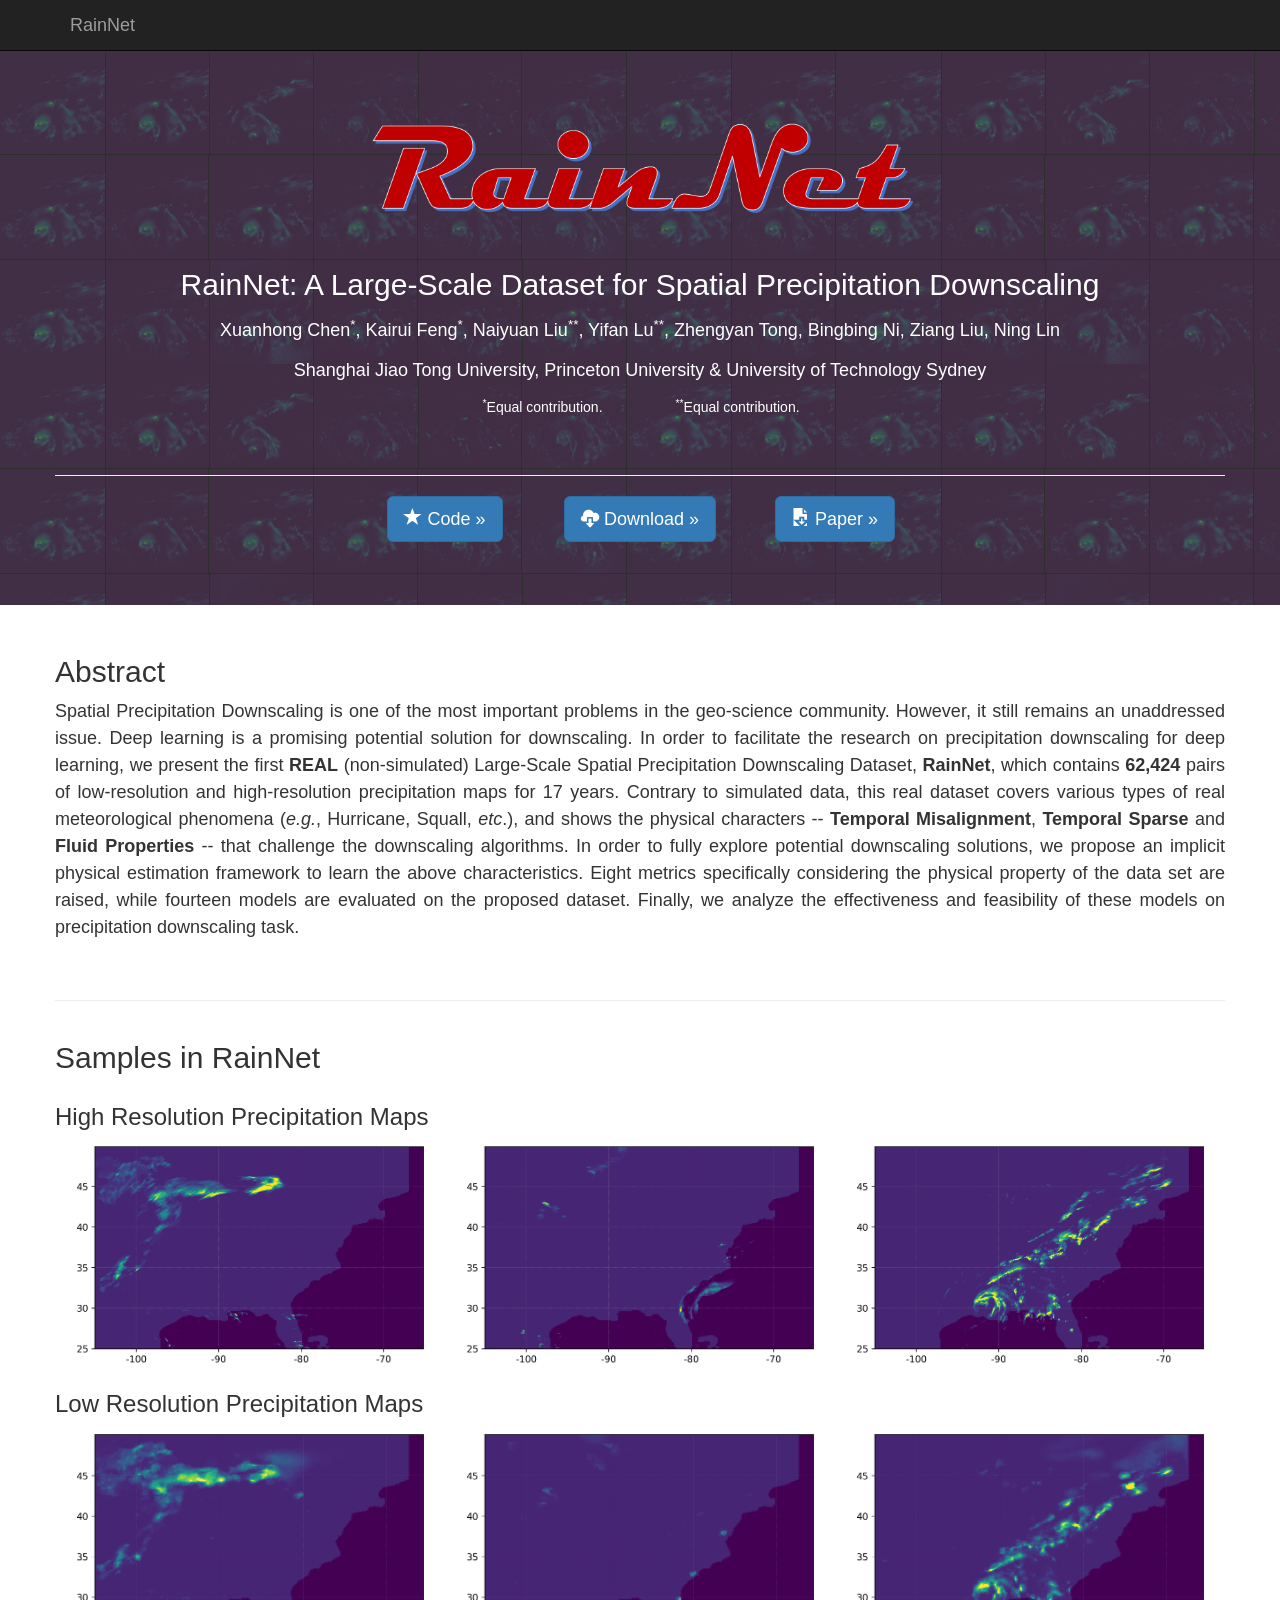
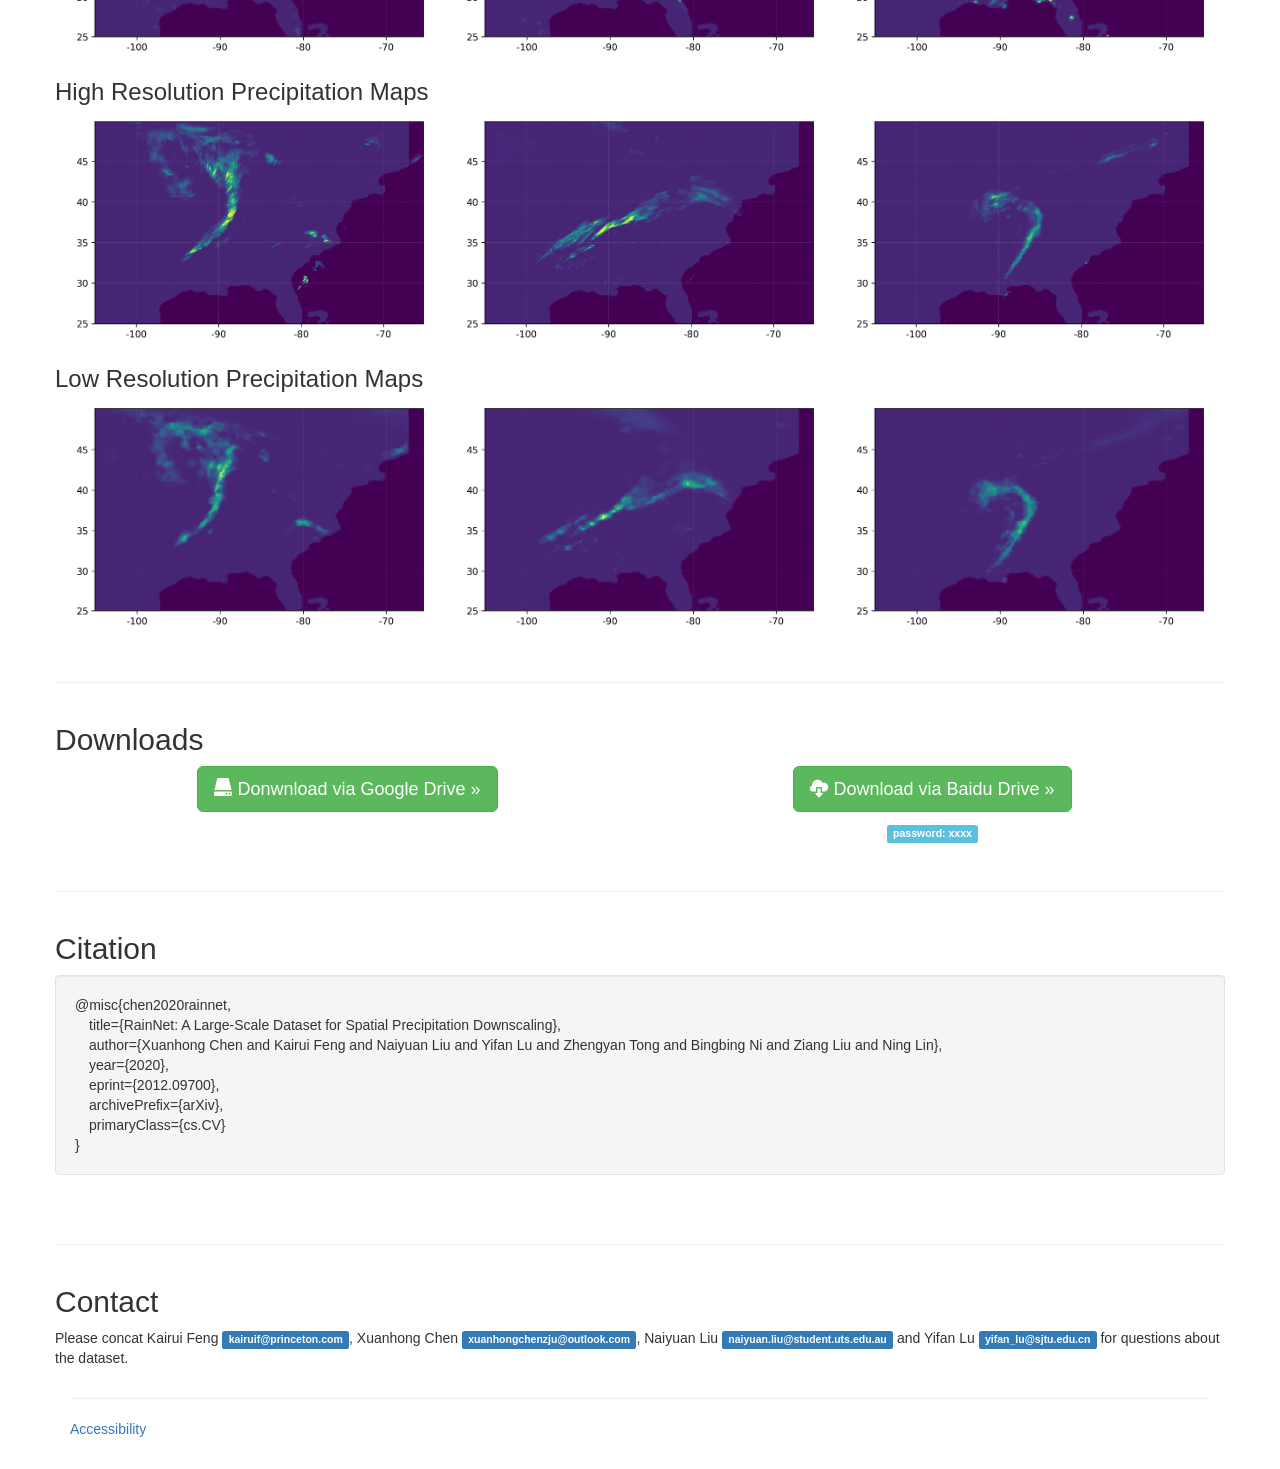
==== docs/index.html @ 3125edc1 "update" ====
<!DOCTYPE html>
<html lang="en">
  <head>
    <meta charset="utf-8">
    <meta http-equiv="X-UA-Compatible" content="IE=edge">
    <meta name="viewport" content="width=device-width, initial-scale=1">
    <!-- The above 3 meta tags *must* come first in the head; any other head content must come *after* these tags -->
    <meta name="description" content="SimSwap">
    <meta name="author" content="">
    <link rel="icon" href="./favicon.ico">

    <title>RainNet</title>

    <!-- Bootstrap core CSS -->
    <link href="./css/bootstrap.min.css" rel="stylesheet">

    <!-- IE10 viewport hack for Surface/desktop Windows 8 bug -->
    <link href="./css/ie10-viewport-bug-workaround.css" rel="stylesheet">

    <!-- Custom styles for this template -->
    <link href="./css/jumbotron.css" rel="stylesheet">

    <!-- Just for debugging purposes. Don't actually copy these 2 lines! -->
    <!--[if lt IE 9]><script src="../../assets/js/ie8-responsive-file-warning.js"></script><![endif]-->
    <script src="./js/ie-emulation-modes-warning.js"></script>

    <!-- HTML5 shim and Respond.js for IE8 support of HTML5 elements and media queries -->
    <!--[if lt IE 9]>
      <script src="https://oss.maxcdn.com/html5shiv/3.7.3/html5shiv.min.js"></script>
      <script src="https://oss.maxcdn.com/respond/1.4.2/respond.min.js"></script>
    <![endif]-->
  </head>

  <body>

    <nav class="navbar navbar-inverse navbar-fixed-top">
      <div class="container">
        <div class="navbar-header">
          <!-- <button type="button" class="navbar-toggle collapsed" data-toggle="collapse" data-target="#navbar" aria-expanded="false" aria-controls="navbar">
            <span class="sr-only">Toggle navigation</span>
            <span class="icon-bar"></span>
            <span class="icon-bar"></span>
            <span class="icon-bar"></span>
          </button> -->
          <a class="navbar-brand" href="#">RainNet</a>
        </div>
        <!-- <div id="navbar" class="navbar-collapse collapse">
          <form class="navbar-form navbar-right">
            <div class="form-group">
              <input type="text" placeholder="Email" class="form-control">
            </div>
            <div class="form-group">
              <input type="password" placeholder="Password" class="form-control">
            </div>
            <button type="submit" class="btn btn-success">Sign in</button>
          </form>
        </div>/.navbar-collapse -->
      </div>
    </nav>

    <!-- Main jumbotron for a primary marketing message or call to action -->
    <div class="jumbotron jumbotron-fluid"  style="background: url('./img/1.png');">
      <div class="container">
        <div class="row">
          <div class="col-md-6 col-md-offset-3 text-center">
            <img src="./img/2.png" alt="RainNet" class="img-rounded" style="width: 100%;">
          </div>
        </div>
        
        <div class="row text-center">
          <div class="col-md-* text-center" style="color:white;">
            <h2>RainNet: A Large-Scale Dataset for Spatial Precipitation Downscaling</h2>
          </div>
        </div>

        <div class="row">
          <div class="col-md-* text-center" style="color:white;">
            <h4>Xuanhong Chen<sup>*</sup>, Kairui Feng<sup>*</sup>, Naiyuan Liu<sup>**</sup>, Yifan Lu<sup>**</sup>, Zhengyan Tong, Bingbing Ni, Ziang Liu, Ning Lin</h4>
          </div>
        </div>
        <div class="row">
          <div class="col-md-* text-center" style="color:white;">
            <h4>Shanghai Jiao Tong University, Princeton University & University of Technology Sydney</h4>
          </div>
        </div>
        <div class="row">
          <div class="col-md-2 col-md-offset-4 text-center" style="color:white;">
            <h5><sup>*</sup>Equal contribution.</h5>
          </div>
          <div class="col-md-2 text-center" style="color:white;">
            <h5><sup>**</sup>Equal contribution.</h5>
          </div>
        </div>
        <div class="row">
          <h5 class="page-header"></h5>
        </div>
        <div class="row">
          <div class="col-md-6 col-md-offset-3 text-center">
            <div class="row">
              <div class="col-md-4 col-sm-4 text-center">
                <p><a class="btn btn-primary btn-lg" href="https://github.com/neuralchen/RainNet" role="button"  target="_blank"> <span class="glyphicon glyphicon-star" aria-hidden="true"></span> Code &raquo;</a></p>
              </div>
              <div class="col-md-4 col-sm-4 text-center">
                <p><a class="btn btn-primary btn-lg" href="#downloads" role="button"><span class="glyphicon glyphicon-cloud-download" aria-hidden="true"></span> Download &raquo;</a></p>
              </div>
              <div class="col-md-4 col-sm-4 text-center">
                <p><a class="btn btn-primary btn-lg" href="https://arxiv.org/abs/2012.09700" role="button"  target="_blank"><span class="glyphicon glyphicon-save-file" aria-hidden="true"></span> Paper &raquo;</a></p>
              </div>
            </div>
          </div>
        </div>

      </div>
    </div>

    <div class="container">
      <!-- Example row of columns -->
      <div class="row">
        <div class="col-md-*">
          <h2>Abstract</h2>
        </div>
      </div>
      <div class="row">
        <div class="col-md-* text-justify" style="line-height:150%; font-size: large;">
          <p>
            Spatial Precipitation Downscaling is one of the most important problems in the geo-science community. However, it still remains an unaddressed issue.
            Deep learning is a promising potential solution for downscaling.
            In order to facilitate the research on precipitation downscaling for deep learning,
            we present the first <strong>REAL</strong> (non-simulated) Large-Scale Spatial Precipitation Downscaling Dataset,
            <strong>RainNet</strong>, which contains <strong>62,424</strong> pairs of low-resolution and high-resolution precipitation maps for 17 years.
            Contrary to simulated data, this real dataset covers various types of real meteorological phenomena (<i>e.g.</i>, Hurricane, Squall, <i>etc</i>.),
            and shows the physical characters -- <strong>Temporal Misalignment</strong>, <strong>Temporal Sparse</strong> and <strong>Fluid Properties</strong> -- that challenge the downscaling algorithms.
            In order to fully explore potential downscaling solutions, we propose an implicit physical estimation framework to learn the above characteristics.
            Eight metrics specifically considering the physical property of the data set are raised, while fourteen models are evaluated on the proposed dataset.
            Finally, we analyze the effectiveness and feasibility of these models on precipitation downscaling task.
          </p>
        </div>
      </div>
      <div class="row">
        <h5 class="page-header"></h5>
      </div>
      
      <div class="row">
        <div class="col-md-*">
          <h2>Samples in RainNet</h2>
        </div>
      </div>
      <div class="row">
        <div class="col-md-*">
          <h3>High Resolution Precipitation Maps</h2>
        </div>
      </div>
      <div class="row">
        <div class="col-md-4 col-sm-4">
          <img src="./img/HRGT_201009539_201009571.webp" style="width: 100%;"/>
        </div>
        <div class="col-md-4 col-sm-4">
          <img src="./img/HRGT_201108607_201108655.webp" style="width: 100%;"/>
        </div>
        <div class="col-md-4 col-sm-4">
          <img src="./img/HRGT_201109091_201109123.webp" style="width: 100%;"/>
        </div>
      </div>
      <div class="row">
        <div class="col-md-*">
          <h3>Low Resolution Precipitation Maps</h2>
        </div>
      </div>
      <div class="row">
        <div class="col-md-4 col-sm-4">
          <img src="./img/LRGT_201009539_201009571.webp" style="width: 100%;"/>
        </div>
        <div class="col-md-4 col-sm-4">
          <img src="./img/LRGT_201108607_201108655.webp" style="width: 100%;"/>
        </div>
        <div class="col-md-4 col-sm-4">
          <img src="./img/LRGT_201109091_201109123.webp" style="width: 100%;"/>
        </div>
      </div>

      <div class="row">
        <div class="col-md-*">
          <h3>High Resolution Precipitation Maps</h2>
        </div>
      </div>
      <div class="row">
        <div class="col-md-4 col-sm-4">
          <img src="./img/HRGT_201010607_201010639.webp" style="width: 100%;"/>
        </div>
        <div class="col-md-4 col-sm-4">
          <img src="./img/HRGT_201011587_201011619.webp" style="width: 100%;"/>
        </div>
        <div class="col-md-4 col-sm-4">
          <img src="./img/HRGT_201110059_201110091.webp" style="width: 100%;"/>
        </div>
      </div>
      <div class="row">
        <div class="col-md-*">
          <h3>Low Resolution Precipitation Maps</h2>
        </div>
      </div>
      <div class="row">
        <div class="col-md-4 col-sm-4">
          <img src="./img/LRGT_201010607_201010639.webp" style="width: 100%;"/>
        </div>
        <div class="col-md-4 col-sm-4">
          <img src="./img/LRGT_201011587_201011619.webp" style="width: 100%;"/>
        </div>
        <div class="col-md-4 col-sm-4">
          <img src="./img/LRGT_201110059_201110091.webp" style="width: 100%;"/>
        </div>
      </div>

      <div class="row">
        <h5 class="page-header"></h5>
      </div>
      <div class="row">
        <div class="col-md-*">
          <h2>Downloads</h2>
        </div>
      </div>
      <div id="downloads" class="row">
        <div class="col-md-6 col-sm-6 text-center">
          <p><a class="btn btn-success btn-lg" href="https://github.com/neuralchen/RainNet" role="button"  target="_blank"> <span class="glyphicon glyphicon-hdd" aria-hidden="true"></span> Donwnload via Google Drive &raquo;</a></p>
        </div>
        <div class="col-md-6 col-sm-6 text-center">
          <p><a class="btn btn-success btn-lg" href="#downloads" role="button"  target="_blank"><span class="glyphicon glyphicon-cloud-download" aria-hidden="true"></span> Download via Baidu Drive &raquo;</a></p>
          <span class="label label-info">password: xxxx</span>
        </div>
      </div>

      <div class="row">
        <h5 class="page-header"></h5>
      </div>
      <div class="row">
        <div class="col-md-*">
          <h2>Citation</h2>
        </div>
      </div>
      <div class="row">
        <div class="col-md-*">
          <div class="well">
            @misc{chen2020rainnet,<br/>
            &ensp;&ensp;title={RainNet: A Large-Scale Dataset for Spatial Precipitation Downscaling},<br/>
            &ensp;&ensp;author={Xuanhong Chen and Kairui Feng and Naiyuan Liu and Yifan Lu and Zhengyan Tong and Bingbing Ni and Ziang Liu and Ning Lin},<br/>
            &ensp;&ensp;year={2020},<br/>
            &ensp;&ensp;eprint={2012.09700},<br/>
            &ensp;&ensp;archivePrefix={arXiv},<br/>
            &ensp;&ensp;primaryClass={cs.CV}<br/>
          }
          </div>
        </div>
      </div>

      <div class="row">
        <h5 class="page-header"></h5>
      </div>
      <div class="row">
        <div class="col-md-*">
          <h2>Contact</h2>
        </div>
      </div>
      <div class="row">
        <div class="col-md-*">
          <p>Please concat Kairui Feng <span class="label label-primary">kairuif@princeton.com</span>, 
            Xuanhong Chen <span class="label label-primary">xuanhongchenzju@outlook.com</span>, 
            Naiyuan Liu <span class="label label-primary">naiyuan.liu@student.uts.edu.au</span> and
            Yifan Lu <span class="label label-primary">yifan_lu@sjtu.edu.cn</span>
            for questions about the dataset. </p>
        </div>
      </div>
      <!-- <div class="row">
        <h5 class="page-header"></h5>
      </div>
      <div class="row">
        <div class="col-md-*">
          <h3>High Resolution Precipitation Maps</h2>
        </div>
      </div>
      <div class="row">
        <div class="col-md-6 col-sm-6">
          <img src="./img/HRGT_201109091_201109123.gif" style="width: 100%;"/>
        </div>
        <div class="col-md-6 col-sm-6">
          <img src="./img/HRGT_201108607_201108655.gif" style="width: 100%;"/>
        </div>
      </div>

      <div class="row">
        <div class="col-md-*">
          <h3>Low Resolution Precipitation Maps</h2>
        </div>
      </div>
      <div class="row">
        <div class="col-md-6 col-sm-6">
          <img src="./img/LRGT_201109091_201109123.gif" style="width: 100%;"/>
        </div>
        <div class="col-md-6 col-sm-6">
          <img src="./img/LRGT_201108607_201108655.gif" style="width: 100%;"/>
        </div>
      </div> -->

      <hr>

      <footer>
        <p><a>Accessibility</a></p>
      </footer>
    </div> <!-- /container -->


    <!-- Bootstrap core JavaScript
    ================================================== -->
    <!-- Placed at the end of the document so the pages load faster -->
    <script src="https://ajax.googleapis.com/ajax/libs/jquery/1.12.4/jquery.min.js"></script>
    <script>window.jQuery || document.write('<script src="./js/vendor/jquery.min.js"><\/script>')</script>
    <script src="./js/bootstrap.min.js"></script>
    <!-- IE10 viewport hack for Surface/desktop Windows 8 bug -->
    <script src="./js/ie10-viewport-bug-workaround.js"></script>
  </body>
</html>
---- docs/css/ie10-viewport-bug-workaround.css ----
/*!
 * IE10 viewport hack for Surface/desktop Windows 8 bug
 * Copyright 2014-2015 Twitter, Inc.
 * Licensed under MIT (https://github.com/twbs/bootstrap/blob/master/LICENSE)
 */

/*
 * See the Getting Started docs for more information:
 * http://getbootstrap.com/getting-started/#support-ie10-width
 */
@-ms-viewport     { width: device-width; }
@-o-viewport      { width: device-width; }
@viewport         { width: device-width; }
---- docs/css/jumbotron.css ----
/* Move down content because we have a fixed navbar that is 50px tall */
body {
  padding-top: 50px;
  padding-bottom: 20px;
}
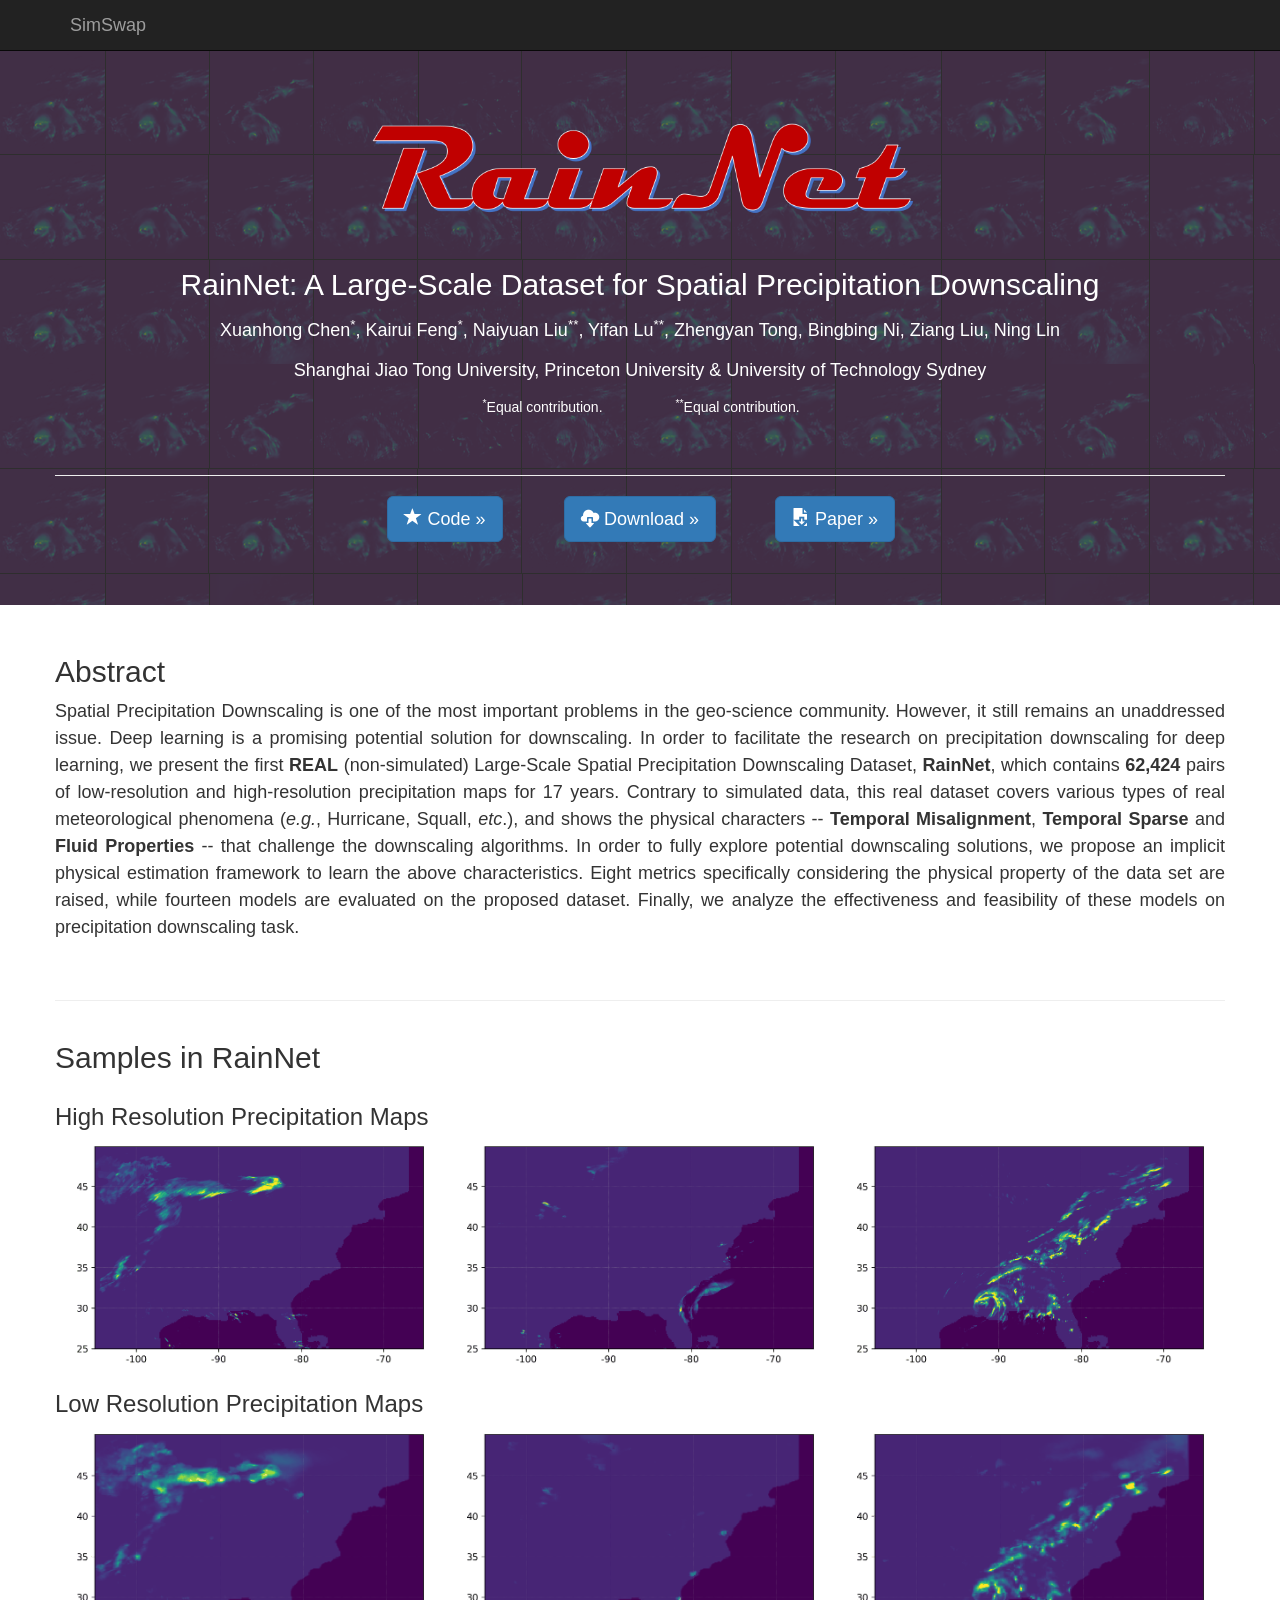
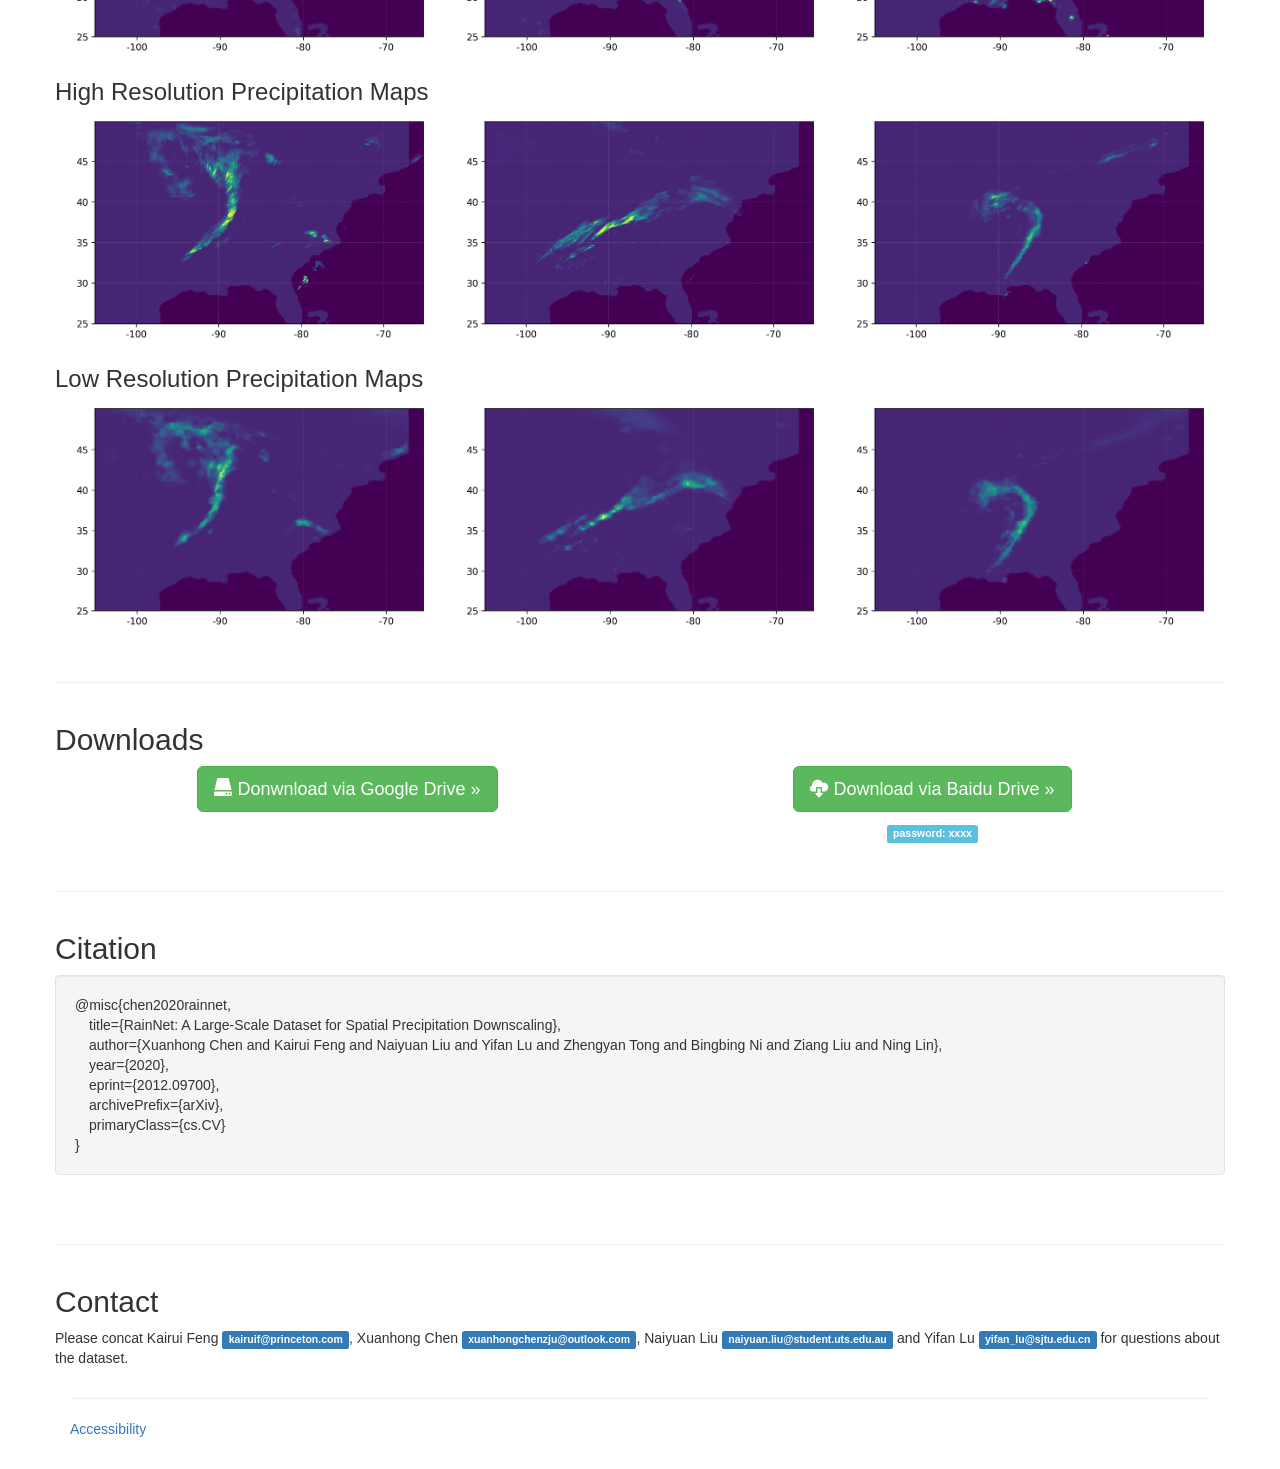
==== commit be024103: "Update index.html" ====
--- a/docs/index.html
+++ b/docs/index.html
@@ -42,7 +42,7 @@
             <span class="icon-bar"></span>
             <span class="icon-bar"></span>
           </button> -->
-          <a class="navbar-brand" href="#">RainNet</a>
+          <a class="navbar-brand" href="#">SimSwap</a>
         </div>
         <!-- <div id="navbar" class="navbar-collapse collapse">
           <form class="navbar-form navbar-right">
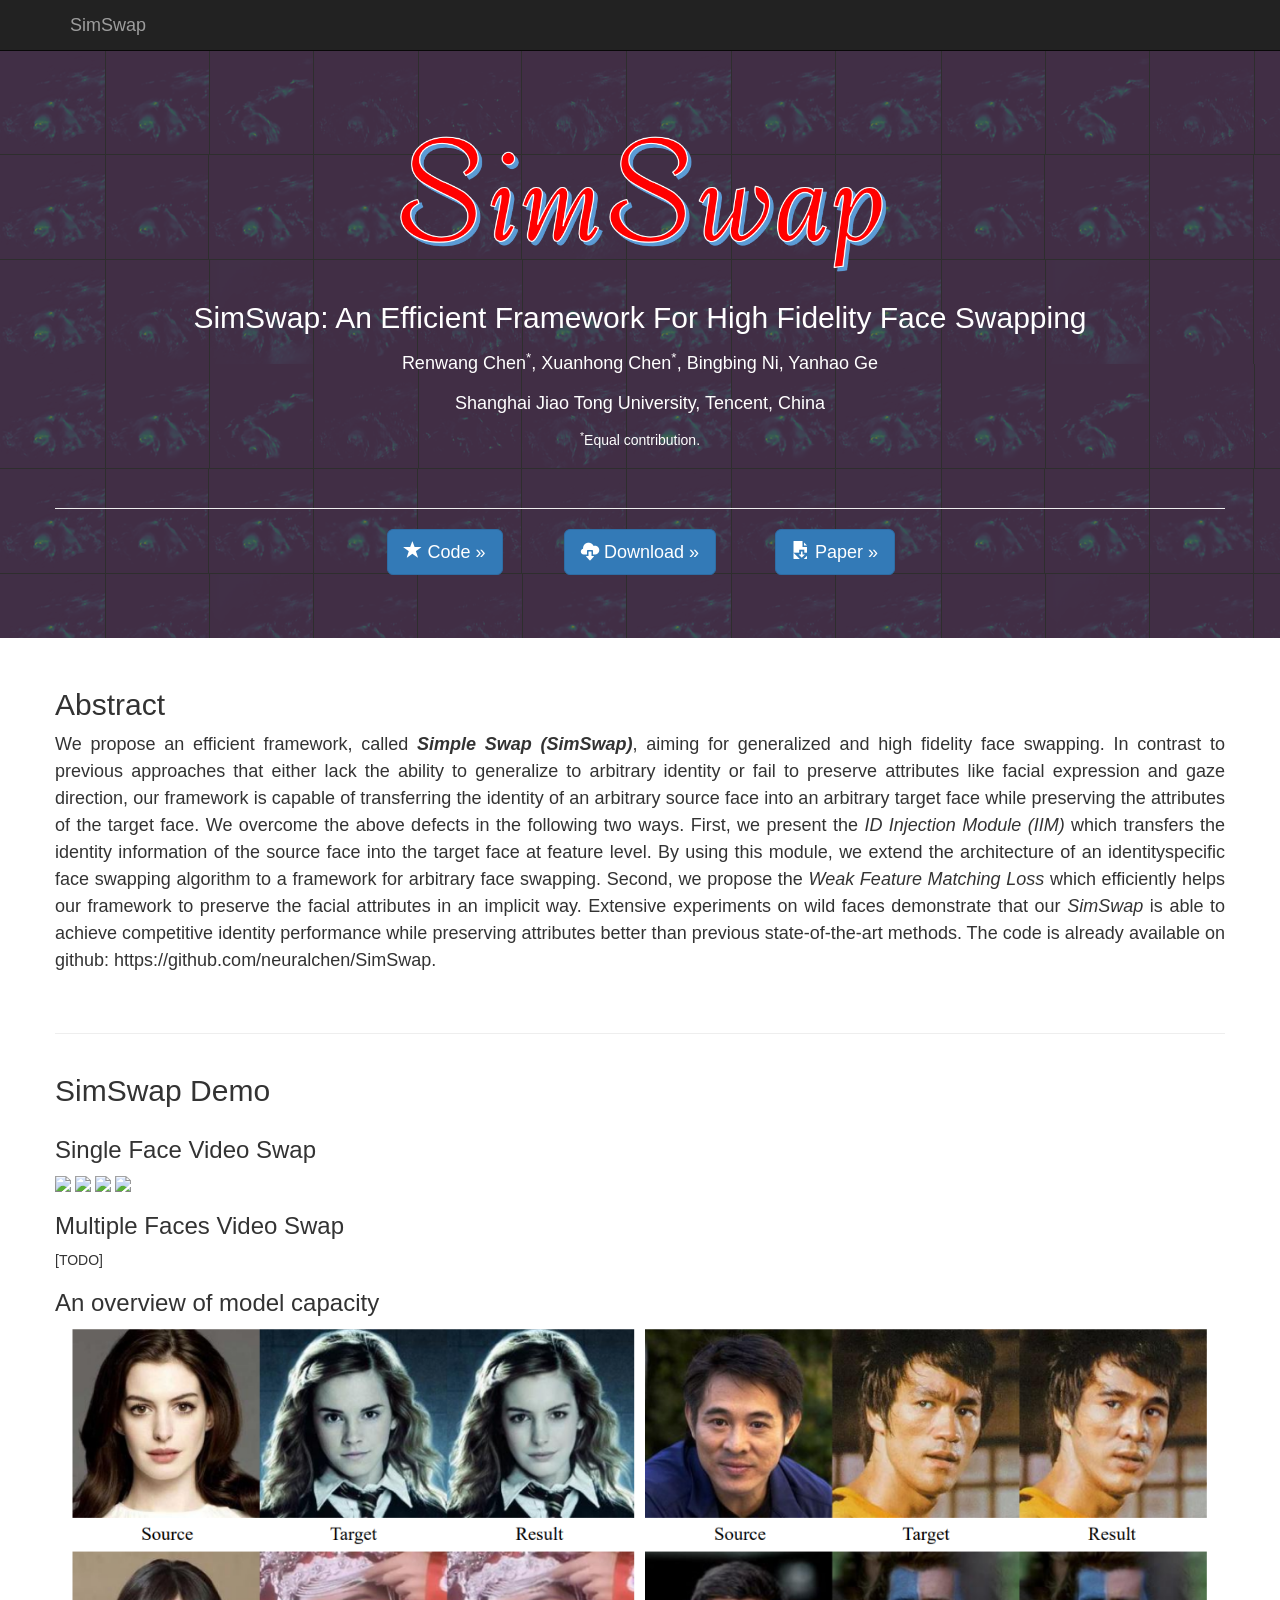
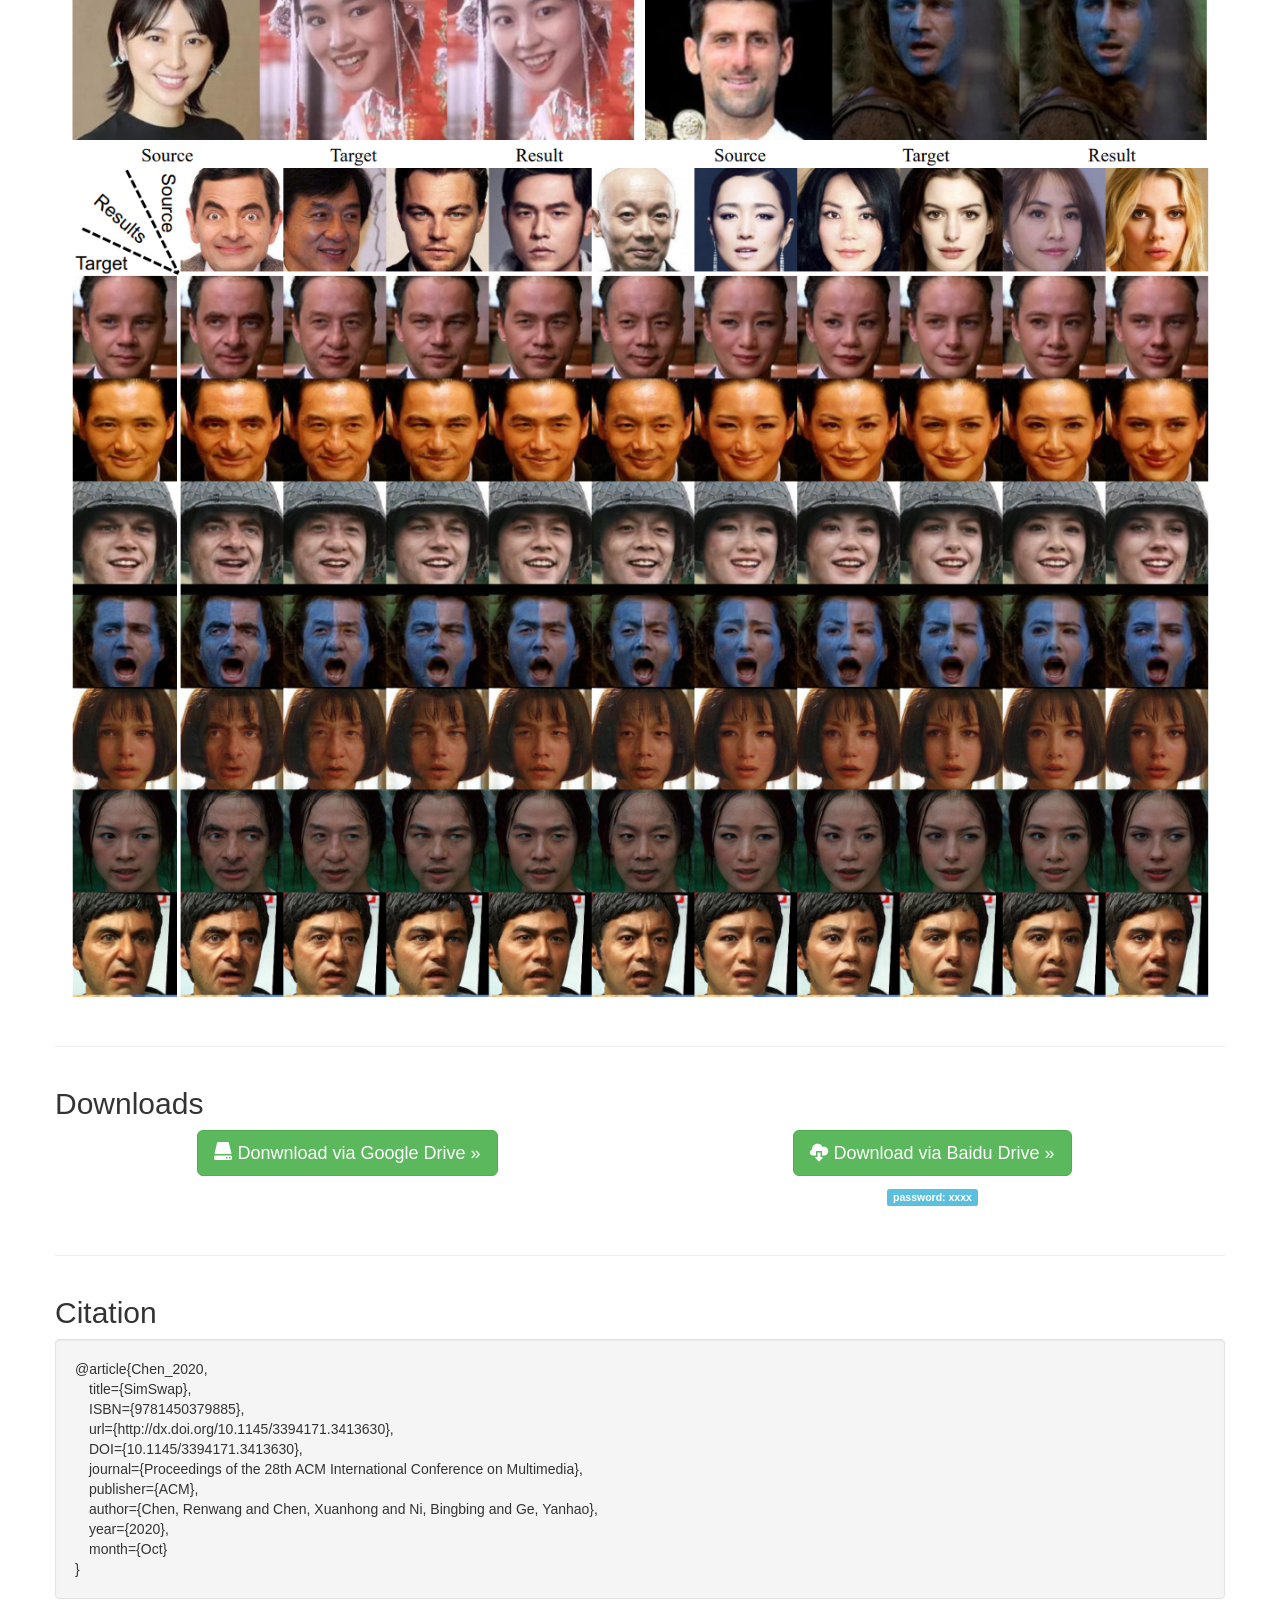
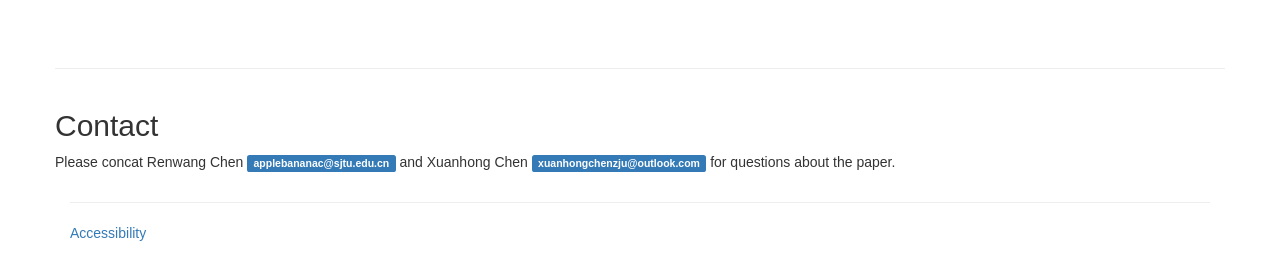
==== commit fa461b1b: "Simple Webpage" ====
--- a/docs/index.html
+++ b/docs/index.html
@@ -1,6 +1,7 @@
 <!DOCTYPE html>
 <html lang="en">
-  <head>
+
+<head>
     <meta charset="utf-8">
     <meta http-equiv="X-UA-Compatible" content="IE=edge">
     <meta name="viewport" content="width=device-width, initial-scale=1">
@@ -9,7 +10,7 @@
     <meta name="author" content="">
     <link rel="icon" href="./favicon.ico">
 
-    <title>RainNet</title>
+    <title>SimSwap</title>
 
     <!-- Bootstrap core CSS -->
     <link href="./css/bootstrap.min.css" rel="stylesheet">
@@ -29,22 +30,22 @@
       <script src="https://oss.maxcdn.com/html5shiv/3.7.3/html5shiv.min.js"></script>
       <script src="https://oss.maxcdn.com/respond/1.4.2/respond.min.js"></script>
     <![endif]-->
-  </head>
-
-  <body>
+</head>
+
+<body>
 
     <nav class="navbar navbar-inverse navbar-fixed-top">
-      <div class="container">
-        <div class="navbar-header">
-          <!-- <button type="button" class="navbar-toggle collapsed" data-toggle="collapse" data-target="#navbar" aria-expanded="false" aria-controls="navbar">
+        <div class="container">
+            <div class="navbar-header">
+                <!-- <button type="button" class="navbar-toggle collapsed" data-toggle="collapse" data-target="#navbar" aria-expanded="false" aria-controls="navbar">
             <span class="sr-only">Toggle navigation</span>
             <span class="icon-bar"></span>
             <span class="icon-bar"></span>
             <span class="icon-bar"></span>
           </button> -->
-          <a class="navbar-brand" href="#">SimSwap</a>
-        </div>
-        <!-- <div id="navbar" class="navbar-collapse collapse">
+                <a class="navbar-brand" href="#">SimSwap</a>
+            </div>
+            <!-- <div id="navbar" class="navbar-collapse collapse">
           <form class="navbar-form navbar-right">
             <div class="form-group">
               <input type="text" placeholder="Email" class="form-control">
@@ -55,95 +56,195 @@
             <button type="submit" class="btn btn-success">Sign in</button>
           </form>
         </div>/.navbar-collapse -->
-      </div>
+        </div>
     </nav>
 
     <!-- Main jumbotron for a primary marketing message or call to action -->
-    <div class="jumbotron jumbotron-fluid"  style="background: url('./img/1.png');">
-      <div class="container">
-        <div class="row">
-          <div class="col-md-6 col-md-offset-3 text-center">
-            <img src="./img/2.png" alt="RainNet" class="img-rounded" style="width: 100%;">
-          </div>
-        </div>
-        
-        <div class="row text-center">
-          <div class="col-md-* text-center" style="color:white;">
-            <h2>RainNet: A Large-Scale Dataset for Spatial Precipitation Downscaling</h2>
-          </div>
-        </div>
-
-        <div class="row">
-          <div class="col-md-* text-center" style="color:white;">
-            <h4>Xuanhong Chen<sup>*</sup>, Kairui Feng<sup>*</sup>, Naiyuan Liu<sup>**</sup>, Yifan Lu<sup>**</sup>, Zhengyan Tong, Bingbing Ni, Ziang Liu, Ning Lin</h4>
-          </div>
-        </div>
-        <div class="row">
-          <div class="col-md-* text-center" style="color:white;">
-            <h4>Shanghai Jiao Tong University, Princeton University & University of Technology Sydney</h4>
-          </div>
-        </div>
-        <div class="row">
-          <div class="col-md-2 col-md-offset-4 text-center" style="color:white;">
-            <h5><sup>*</sup>Equal contribution.</h5>
-          </div>
-          <div class="col-md-2 text-center" style="color:white;">
-            <h5><sup>**</sup>Equal contribution.</h5>
-          </div>
-        </div>
-        <div class="row">
-          <h5 class="page-header"></h5>
-        </div>
-        <div class="row">
-          <div class="col-md-6 col-md-offset-3 text-center">
-            <div class="row">
-              <div class="col-md-4 col-sm-4 text-center">
-                <p><a class="btn btn-primary btn-lg" href="https://github.com/neuralchen/RainNet" role="button"  target="_blank"> <span class="glyphicon glyphicon-star" aria-hidden="true"></span> Code &raquo;</a></p>
-              </div>
-              <div class="col-md-4 col-sm-4 text-center">
-                <p><a class="btn btn-primary btn-lg" href="#downloads" role="button"><span class="glyphicon glyphicon-cloud-download" aria-hidden="true"></span> Download &raquo;</a></p>
-              </div>
-              <div class="col-md-4 col-sm-4 text-center">
-                <p><a class="btn btn-primary btn-lg" href="https://arxiv.org/abs/2012.09700" role="button"  target="_blank"><span class="glyphicon glyphicon-save-file" aria-hidden="true"></span> Paper &raquo;</a></p>
-              </div>
-            </div>
-          </div>
-        </div>
-
-      </div>
+    <div class="jumbotron jumbotron-fluid" style="background: url('./img/1.png');">
+        <div class="container">
+            <div class="row">
+                <div class="col-md-6 col-md-offset-3 text-center">
+                    <img src="./img/logo2.png" alt="SimSwap" class="img-rounded" style="width: 100%;">
+                </div>
+            </div>
+
+            <div class="row text-center">
+                <div class="col-md-* text-center" style="color:white;">
+                    <h2>SimSwap: An Efficient Framework For High Fidelity Face Swapping</h2>
+                </div>
+            </div>
+
+            <div class="row">
+                <div class="col-md-* text-center" style="color:white;">
+                    <h4>Renwang Chen<sup>*</sup>, Xuanhong Chen<sup>*</sup>, Bingbing Ni, Yanhao Ge</h4>
+                </div>
+            </div>
+            <div class="row">
+                <div class="col-md-* text-center" style="color:white;">
+                    <h4>Shanghai Jiao Tong University, Tencent, China</h4>
+                </div>
+            </div>
+            <div class="row">
+                <div class="col-md-2 col-md-offset-5 text-center" style="color:white;">
+                    <h5><sup>*</sup>Equal contribution.</h5>
+                </div>
+            </div>
+            <div class="row">
+                <h5 class="page-header"></h5>
+            </div>
+            <div class="row">
+                <div class="col-md-6 col-md-offset-3 text-center">
+                    <div class="row">
+                        <div class="col-md-4 col-sm-4 text-center">
+                            <p>
+                                <a class="btn btn-primary btn-lg" href="https://github.com/neuralchen/SimSwap" role="button" target="_blank"> <span class="glyphicon glyphicon-star" aria-hidden="true"></span> Code &raquo;</a>
+                            </p>
+                        </div>
+                        <div class="col-md-4 col-sm-4 text-center">
+                            <p><a class="btn btn-primary btn-lg" href="#downloads" role="button"><span class="glyphicon glyphicon-cloud-download" aria-hidden="true"></span> Download &raquo;</a></p>
+                        </div>
+                        <div class="col-md-4 col-sm-4 text-center">
+                            <p><a class="btn btn-primary btn-lg" href="https://arxiv.org/abs/2106.06340" role="button" target="_blank"><span class="glyphicon glyphicon-save-file" aria-hidden="true"></span> Paper &raquo;</a></p>
+                        </div>
+                    </div>
+                </div>
+            </div>
+
+        </div>
     </div>
 
     <div class="container">
-      <!-- Example row of columns -->
-      <div class="row">
-        <div class="col-md-*">
-          <h2>Abstract</h2>
-        </div>
-      </div>
-      <div class="row">
-        <div class="col-md-* text-justify" style="line-height:150%; font-size: large;">
-          <p>
-            Spatial Precipitation Downscaling is one of the most important problems in the geo-science community. However, it still remains an unaddressed issue.
-            Deep learning is a promising potential solution for downscaling.
-            In order to facilitate the research on precipitation downscaling for deep learning,
-            we present the first <strong>REAL</strong> (non-simulated) Large-Scale Spatial Precipitation Downscaling Dataset,
-            <strong>RainNet</strong>, which contains <strong>62,424</strong> pairs of low-resolution and high-resolution precipitation maps for 17 years.
-            Contrary to simulated data, this real dataset covers various types of real meteorological phenomena (<i>e.g.</i>, Hurricane, Squall, <i>etc</i>.),
-            and shows the physical characters -- <strong>Temporal Misalignment</strong>, <strong>Temporal Sparse</strong> and <strong>Fluid Properties</strong> -- that challenge the downscaling algorithms.
-            In order to fully explore potential downscaling solutions, we propose an implicit physical estimation framework to learn the above characteristics.
-            Eight metrics specifically considering the physical property of the data set are raised, while fourteen models are evaluated on the proposed dataset.
-            Finally, we analyze the effectiveness and feasibility of these models on precipitation downscaling task.
-          </p>
-        </div>
-      </div>
-      <div class="row">
+        <!-- Example row of columns -->
+        <div class="row">
+            <div class="col-md-*">
+                <h2>Abstract</h2>
+            </div>
+        </div>
+        <div class="row">
+            <div class="col-md-* text-justify" style="line-height:150%; font-size: large;">
+                <p>
+                    We propose an efficient framework, called <strong><i>Simple Swap (SimSwap)</i></strong>, aiming for generalized and high fidelity face swapping. In contrast to previous approaches that either lack the ability to generalize to arbitrary
+                    identity or fail to preserve attributes like facial expression and gaze direction, our framework is capable of transferring the identity of an arbitrary source face into an arbitrary target face while preserving the attributes of the
+                    target face. We overcome the above defects in the following two ways. First, we present the <i>ID Injection Module (IIM)</i> which transfers the identity information of the source face into the target face at feature level. By using
+                    this module, we extend the architecture of an identityspecific face swapping algorithm to a framework for arbitrary face swapping. Second, we propose the <i>Weak Feature Matching Loss</i> which efficiently helps our framework to preserve
+                    the facial attributes in an implicit way. Extensive experiments on wild faces demonstrate that our <i>SimSwap</i> is able to achieve competitive identity performance while preserving attributes better than previous state-of-the-art
+                    methods. The code is already available on github: https://github.com/neuralchen/SimSwap.
+                </p>
+            </div>
+        </div>
+        <div class="row">
+            <h5 class="page-header"></h5>
+        </div>
+
+        <div class="row">
+            <div class="col-md-*">
+                <h2>SimSwap Demo</h2>
+            </div>
+        </div>
+        <div class="row">
+            <div class="col-md-*">
+                <h3>Single Face Video Swap</h2>
+            </div>
+        </div>
+        <div class="row">
+            <img width=24% src="./img/anni.webp" />
+            <img width=24% src="./img/chenglong.webp" />
+            <img width=24% src="./img/zhoujielun.webp" />
+            <img width=24% src="./img/zhuyin.webp" />
+        </div>
+        <div class="row">
+            <div class="col-md-*">
+                <h3>Multiple Faces Video Swap</h2>
+            </div>
+        </div>
+        <div class="row">
+            [TODO]
+        </div>
+
+        <div class="row">
+            <div class="col-md-*">
+                <h3>An overview of model capacity</h2>
+            </div>
+        </div>
+        <div class="row">
+            <div class="col-md-12 col-sm-12">
+                <img src="./img/results1.PNG" style="width: 100%;" />
+            </div>
+
+        </div>
+        <div class="row">
+            <div class="col-md-12 col-sm-12">
+                <img src="./img/total.PNG" style="width: 100%;" />
+            </div>
+        </div>
+
+        <div class="row">
+            <h5 class="page-header"></h5>
+        </div>
+        <div class="row">
+            <div class="col-md-*">
+                <h2>Downloads</h2>
+            </div>
+        </div>
+        <div id="downloads" class="row">
+            <div class="col-md-6 col-sm-6 text-center">
+                <p>
+                    <a class="btn btn-success btn-lg" href="https://github.com/neuralchen/SimSwap" role="button" target="_blank"> <span class="glyphicon glyphicon-hdd" aria-hidden="true"></span> Donwnload via Google Drive &raquo;</a>
+                </p>
+            </div>
+            <div class="col-md-6 col-sm-6 text-center">
+                <p><a class="btn btn-success btn-lg" href="#downloads" role="button" target="_blank"><span class="glyphicon glyphicon-cloud-download" aria-hidden="true"></span> Download via Baidu Drive &raquo;</a></p>
+                <span class="label label-info">password: xxxx</span>
+            </div>
+        </div>
+
+        <div class="row">
+            <h5 class="page-header"></h5>
+        </div>
+        <div class="row">
+            <div class="col-md-*">
+                <h2>Citation</h2>
+            </div>
+        </div>
+        <div class="row">
+            <div class="col-md-*">
+                <div class="well">
+                    <!-- @misc{chen2020rainnet,<br/> &ensp;&ensp;title={RainNet: A Large-Scale Dataset for Spatial Precipitation Downscaling},<br/> &ensp;&ensp;author={Xuanhong Chen and Kairui Feng and Naiyuan Liu and Yifan Lu and Zhengyan Tong and Bingbing
+                    Ni and Ziang Liu and Ning Lin},<br/> &ensp;&ensp;year={2020},
+                    <br/> &ensp;&ensp;eprint={2012.09700},
+                    <br/> &ensp;&ensp;archivePrefix={arXiv},
+                    <br/> &ensp;&ensp;primaryClass={cs.CV}
+                    <br/> }  -->
+                    @article{Chen_2020,
+                    <br/> &ensp;&ensp;title={SimSwap},
+                    <br/> &ensp;&ensp;ISBN={9781450379885},
+                    <br/> &ensp;&ensp;url={http://dx.doi.org/10.1145/3394171.3413630},
+                    <br/> &ensp;&ensp;DOI={10.1145/3394171.3413630},
+                    <br/> &ensp;&ensp;journal={Proceedings of the 28th ACM International Conference on Multimedia},
+                    <br/> &ensp;&ensp;publisher={ACM},
+                    <br/> &ensp;&ensp;author={Chen, Renwang and Chen, Xuanhong and Ni, Bingbing and Ge, Yanhao},
+                    <br/> &ensp;&ensp;year={2020},
+                    <br/> &ensp;&ensp;month={Oct}
+                    <br/> }
+                </div>
+            </div>
+        </div>
+
+        <div class="row">
+            <h5 class="page-header"></h5>
+        </div>
+        <div class="row">
+            <div class="col-md-*">
+                <h2>Contact</h2>
+            </div>
+        </div>
+        <div class="row">
+            <div class="col-md-*">
+                <p>Please concat Renwang Chen <span class="label label-primary">applebananac@sjtu.edu.cn</span> and Xuanhong Chen <span class="label label-primary">xuanhongchenzju@outlook.com</span> for questions about the paper. </p>
+            </div>
+        </div>
+        <!-- <div class="row">
         <h5 class="page-header"></h5>
-      </div>
-      
-      <div class="row">
-        <div class="col-md-*">
-          <h2>Samples in RainNet</h2>
-        </div>
       </div>
       <div class="row">
         <div class="col-md-*">
@@ -151,147 +252,20 @@
         </div>
       </div>
       <div class="row">
-        <div class="col-md-4 col-sm-4">
-          <img src="./img/HRGT_201009539_201009571.webp" style="width: 100%;"/>
-        </div>
-        <div class="col-md-4 col-sm-4">
-          <img src="./img/HRGT_201108607_201108655.webp" style="width: 100%;"/>
-        </div>
-        <div class="col-md-4 col-sm-4">
-          <img src="./img/HRGT_201109091_201109123.webp" style="width: 100%;"/>
-        </div>
-      </div>
+        <div class="col-md-6 col-sm-6">
+          <img src="./img/HRGT_201109091_201109123.gif" style="width: 100%;"/>
+        </div>
+        <div class="col-md-6 col-sm-6">
+          <img src="./img/HRGT_201108607_201108655.gif" style="width: 100%;"/>
+        </div>
+      </div>
+
       <div class="row">
         <div class="col-md-*">
           <h3>Low Resolution Precipitation Maps</h2>
         </div>
       </div>
       <div class="row">
-        <div class="col-md-4 col-sm-4">
-          <img src="./img/LRGT_201009539_201009571.webp" style="width: 100%;"/>
-        </div>
-        <div class="col-md-4 col-sm-4">
-          <img src="./img/LRGT_201108607_201108655.webp" style="width: 100%;"/>
-        </div>
-        <div class="col-md-4 col-sm-4">
-          <img src="./img/LRGT_201109091_201109123.webp" style="width: 100%;"/>
-        </div>
-      </div>
-
-      <div class="row">
-        <div class="col-md-*">
-          <h3>High Resolution Precipitation Maps</h2>
-        </div>
-      </div>
-      <div class="row">
-        <div class="col-md-4 col-sm-4">
-          <img src="./img/HRGT_201010607_201010639.webp" style="width: 100%;"/>
-        </div>
-        <div class="col-md-4 col-sm-4">
-          <img src="./img/HRGT_201011587_201011619.webp" style="width: 100%;"/>
-        </div>
-        <div class="col-md-4 col-sm-4">
-          <img src="./img/HRGT_201110059_201110091.webp" style="width: 100%;"/>
-        </div>
-      </div>
-      <div class="row">
-        <div class="col-md-*">
-          <h3>Low Resolution Precipitation Maps</h2>
-        </div>
-      </div>
-      <div class="row">
-        <div class="col-md-4 col-sm-4">
-          <img src="./img/LRGT_201010607_201010639.webp" style="width: 100%;"/>
-        </div>
-        <div class="col-md-4 col-sm-4">
-          <img src="./img/LRGT_201011587_201011619.webp" style="width: 100%;"/>
-        </div>
-        <div class="col-md-4 col-sm-4">
-          <img src="./img/LRGT_201110059_201110091.webp" style="width: 100%;"/>
-        </div>
-      </div>
-
-      <div class="row">
-        <h5 class="page-header"></h5>
-      </div>
-      <div class="row">
-        <div class="col-md-*">
-          <h2>Downloads</h2>
-        </div>
-      </div>
-      <div id="downloads" class="row">
-        <div class="col-md-6 col-sm-6 text-center">
-          <p><a class="btn btn-success btn-lg" href="https://github.com/neuralchen/RainNet" role="button"  target="_blank"> <span class="glyphicon glyphicon-hdd" aria-hidden="true"></span> Donwnload via Google Drive &raquo;</a></p>
-        </div>
-        <div class="col-md-6 col-sm-6 text-center">
-          <p><a class="btn btn-success btn-lg" href="#downloads" role="button"  target="_blank"><span class="glyphicon glyphicon-cloud-download" aria-hidden="true"></span> Download via Baidu Drive &raquo;</a></p>
-          <span class="label label-info">password: xxxx</span>
-        </div>
-      </div>
-
-      <div class="row">
-        <h5 class="page-header"></h5>
-      </div>
-      <div class="row">
-        <div class="col-md-*">
-          <h2>Citation</h2>
-        </div>
-      </div>
-      <div class="row">
-        <div class="col-md-*">
-          <div class="well">
-            @misc{chen2020rainnet,<br/>
-            &ensp;&ensp;title={RainNet: A Large-Scale Dataset for Spatial Precipitation Downscaling},<br/>
-            &ensp;&ensp;author={Xuanhong Chen and Kairui Feng and Naiyuan Liu and Yifan Lu and Zhengyan Tong and Bingbing Ni and Ziang Liu and Ning Lin},<br/>
-            &ensp;&ensp;year={2020},<br/>
-            &ensp;&ensp;eprint={2012.09700},<br/>
-            &ensp;&ensp;archivePrefix={arXiv},<br/>
-            &ensp;&ensp;primaryClass={cs.CV}<br/>
-          }
-          </div>
-        </div>
-      </div>
-
-      <div class="row">
-        <h5 class="page-header"></h5>
-      </div>
-      <div class="row">
-        <div class="col-md-*">
-          <h2>Contact</h2>
-        </div>
-      </div>
-      <div class="row">
-        <div class="col-md-*">
-          <p>Please concat Kairui Feng <span class="label label-primary">kairuif@princeton.com</span>, 
-            Xuanhong Chen <span class="label label-primary">xuanhongchenzju@outlook.com</span>, 
-            Naiyuan Liu <span class="label label-primary">naiyuan.liu@student.uts.edu.au</span> and
-            Yifan Lu <span class="label label-primary">yifan_lu@sjtu.edu.cn</span>
-            for questions about the dataset. </p>
-        </div>
-      </div>
-      <!-- <div class="row">
-        <h5 class="page-header"></h5>
-      </div>
-      <div class="row">
-        <div class="col-md-*">
-          <h3>High Resolution Precipitation Maps</h2>
-        </div>
-      </div>
-      <div class="row">
-        <div class="col-md-6 col-sm-6">
-          <img src="./img/HRGT_201109091_201109123.gif" style="width: 100%;"/>
-        </div>
-        <div class="col-md-6 col-sm-6">
-          <img src="./img/HRGT_201108607_201108655.gif" style="width: 100%;"/>
-        </div>
-      </div>
-
-      <div class="row">
-        <div class="col-md-*">
-          <h3>Low Resolution Precipitation Maps</h2>
-        </div>
-      </div>
-      <div class="row">
         <div class="col-md-6 col-sm-6">
           <img src="./img/LRGT_201109091_201109123.gif" style="width: 100%;"/>
         </div>
@@ -300,21 +274,25 @@
         </div>
       </div> -->
 
-      <hr>
-
-      <footer>
-        <p><a>Accessibility</a></p>
-      </footer>
-    </div> <!-- /container -->
+        <hr>
+
+        <footer>
+            <p><a>Accessibility</a></p>
+        </footer>
+    </div>
+    <!-- /container -->
 
 
     <!-- Bootstrap core JavaScript
     ================================================== -->
     <!-- Placed at the end of the document so the pages load faster -->
     <script src="https://ajax.googleapis.com/ajax/libs/jquery/1.12.4/jquery.min.js"></script>
-    <script>window.jQuery || document.write('<script src="./js/vendor/jquery.min.js"><\/script>')</script>
+    <script>
+        window.jQuery || document.write('<script src="./js/vendor/jquery.min.js"><\/script>')
+    </script>
     <script src="./js/bootstrap.min.js"></script>
     <!-- IE10 viewport hack for Surface/desktop Windows 8 bug -->
     <script src="./js/ie10-viewport-bug-workaround.js"></script>
-  </body>
-</html>
+</body>
+
+</html>
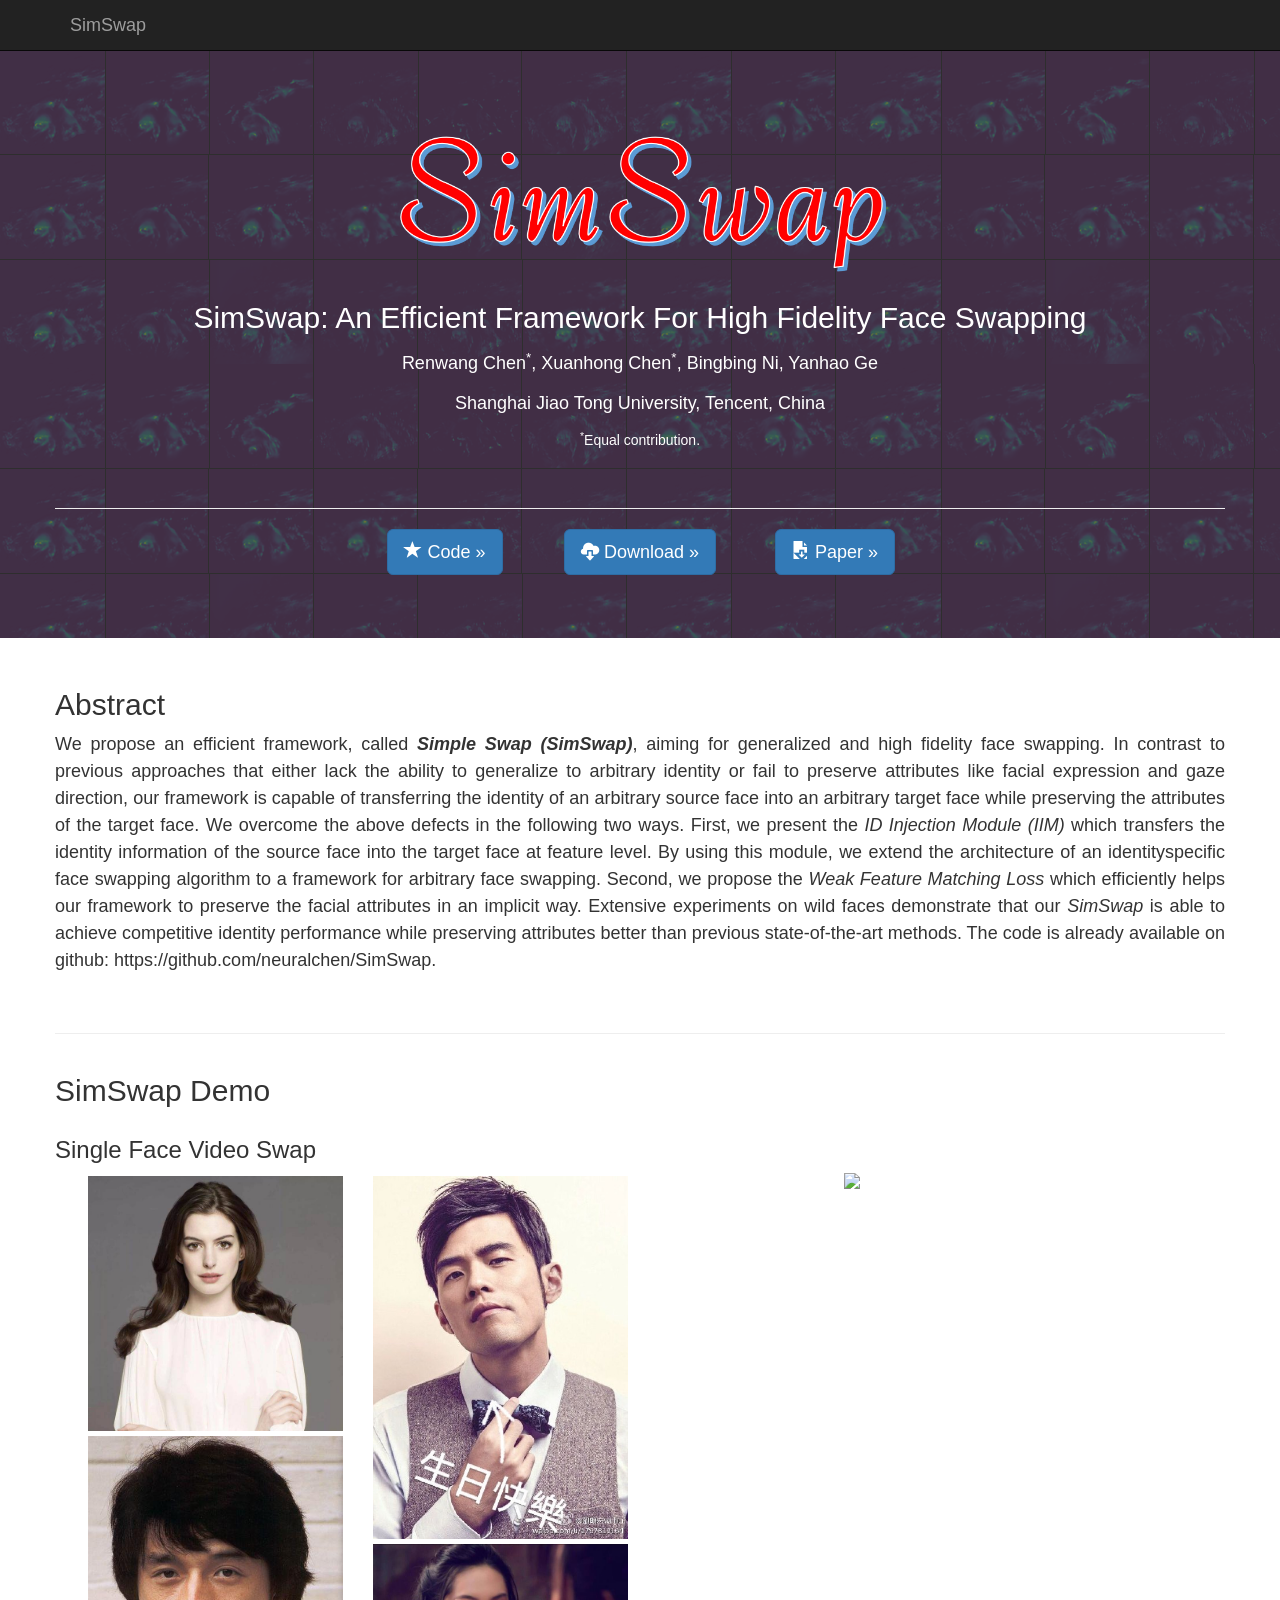
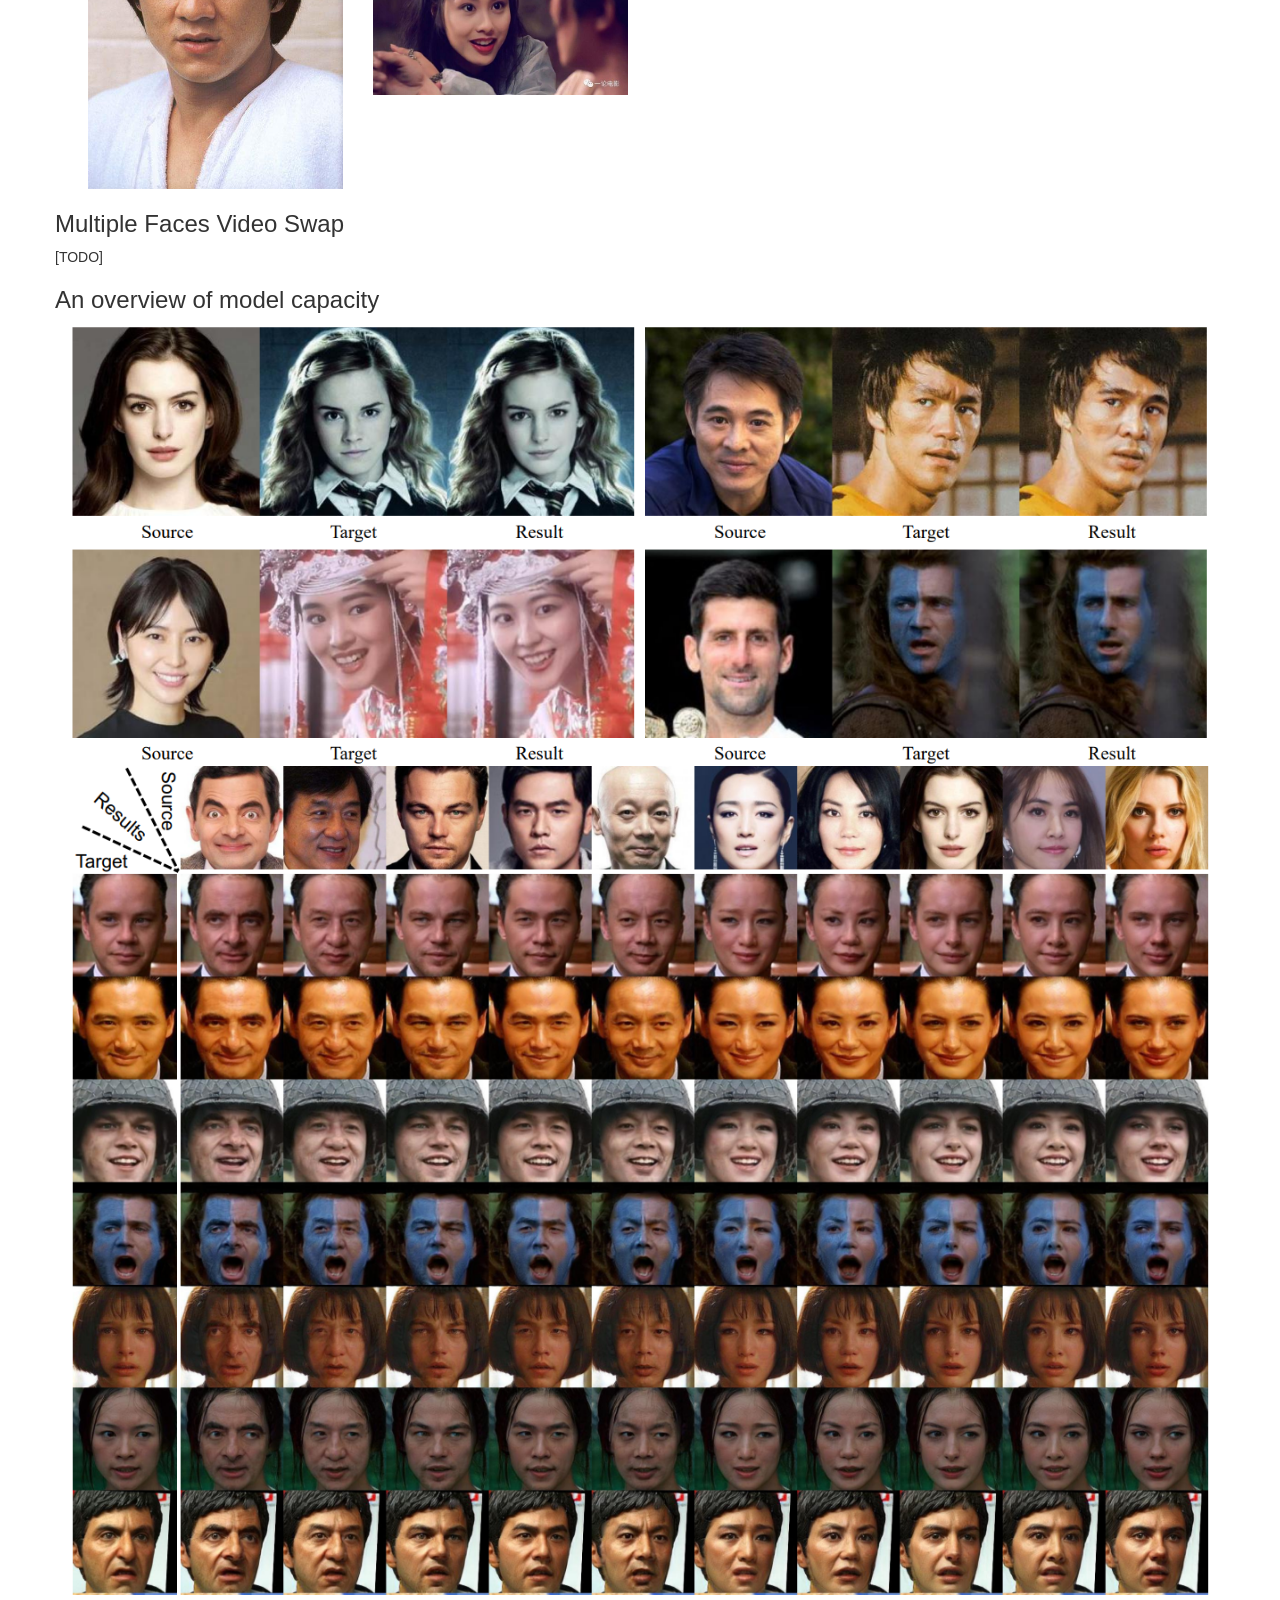
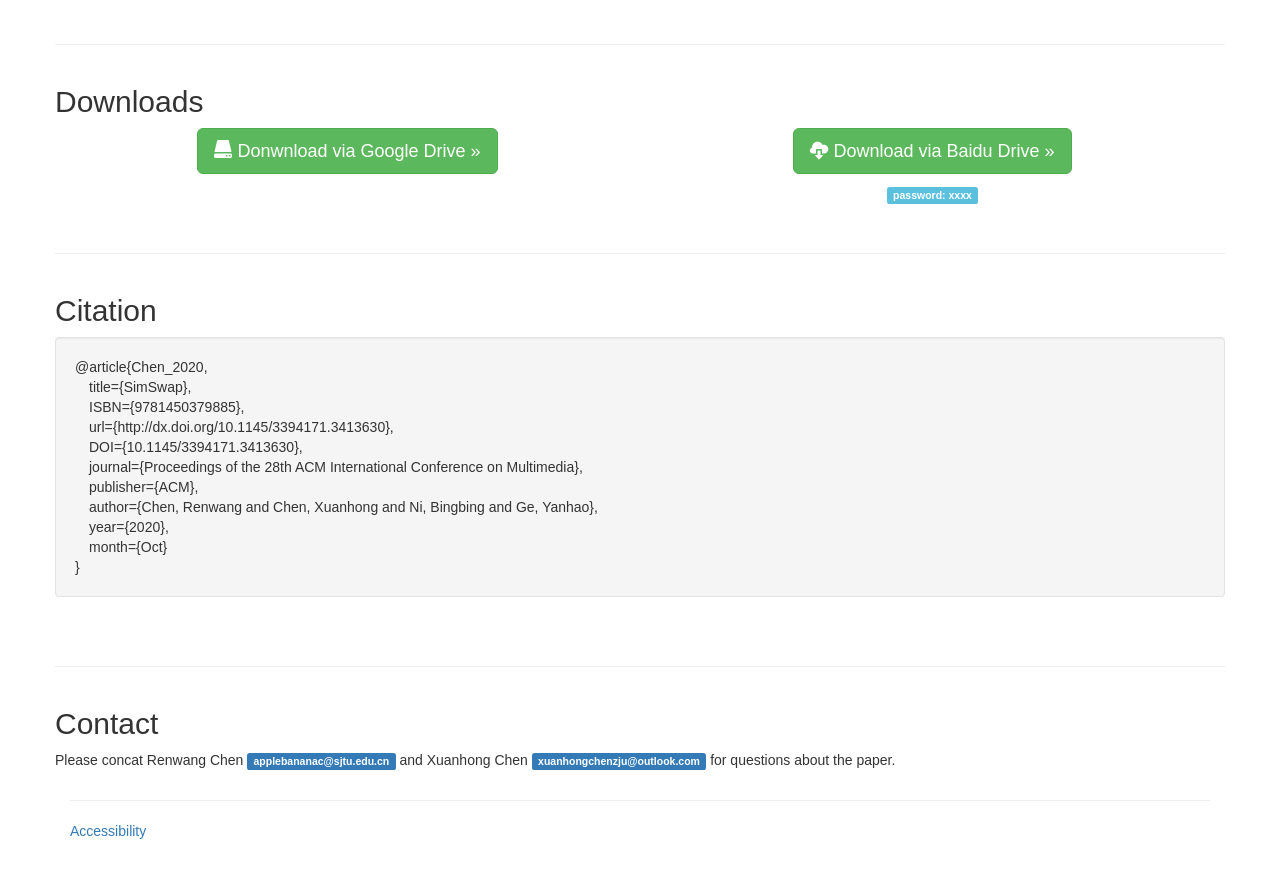
==== commit 976536e2: "Page adjustments" ====
--- a/docs/index.html
+++ b/docs/index.html
@@ -20,10 +20,12 @@
 
     <!-- Custom styles for this template -->
     <link href="./css/jumbotron.css" rel="stylesheet">
+    <link href="./css/page.css" rel="stylesheet">
 
     <!-- Just for debugging purposes. Don't actually copy these 2 lines! -->
     <!--[if lt IE 9]><script src="../../assets/js/ie8-responsive-file-warning.js"></script><![endif]-->
     <script src="./js/ie-emulation-modes-warning.js"></script>
+    <script src="./js/which-image.js"></script>
 
     <!-- HTML5 shim and Respond.js for IE8 support of HTML5 elements and media queries -->
     <!--[if lt IE 9]>
@@ -143,14 +145,36 @@
         </div>
         <div class="row">
             <div class="col-md-*">
-                <h3>Single Face Video Swap</h2>
-            </div>
-        </div>
-        <div class="row">
-            <img width=24% src="./img/anni.webp" />
-            <img width=24% src="./img/chenglong.webp" />
+                <h3>Single Face Video Swap</h3>
+            </div>
+        </div>
+        <div class="row">
+            <div class="col-md-12">
+                <div class="col-md-3 which-image-container">
+                    <div class="which-image" id=anni>
+                        <img src="./img/id/anni.jpg" onclick="select_source(0)" />
+                    </div>
+                    <div class="which-image" id=chenglong>
+                        <img src="./img/id/chenglong.jpg" onclick="select_source(1)" />
+                    </div>
+                </div>
+                <div class="col-md-3 which-image-container">
+                    <div class="which-image" id=zhoujielun>
+                        <img src="./img/id/zhoujielun.jpg" onclick="select_source(2)" />
+                    </div>
+                    <div class="which-image" id=zhuyin>
+                        <img src="./img/id/zhuyin.jpg" onclick="select_source(3)" />
+                    </div>
+                </div>
+                <div class="col-md-6 image-display" height=100%>
+                    <img id=jiroujinlun src="./img/anni.webp" />
+                </div>
+            </div>
+
+
+            <!-- <img width=24% src="./img/chenglong.webp" />
             <img width=24% src="./img/zhoujielun.webp" />
-            <img width=24% src="./img/zhuyin.webp" />
+            <img width=24% src="./img/zhuyin.webp" /> -->
         </div>
         <div class="row">
             <div class="col-md-*">
--- a/docs/css/page.css
+++ b/docs/css/page.css
@@ -0,0 +1,35 @@
+.which-image-container {
+    display: flex;
+    flex-wrap: wrap;
+    align-items: center;
+    flex-direction: column;
+    justify-content: space-between;
+    height: 100%;
+}
+
+.which-image-container :nth-child(2) {
+    display: flex;
+    flex-wrap: wrap;
+    align-items: center;
+    flex-direction: column;
+    justify-content: flex-end;
+}
+
+.which-image {
+    display: inline-block;
+    flex: 1;
+    flex-basis: 45%;
+    margin: 1% 1% 1% 1%;
+    width: 100%;
+    height: auto;
+}
+
+.which-image img {
+    float: right;
+    width: 100%;
+}
+
+.image-display img {
+    float: right;
+    width: 65%;
+}
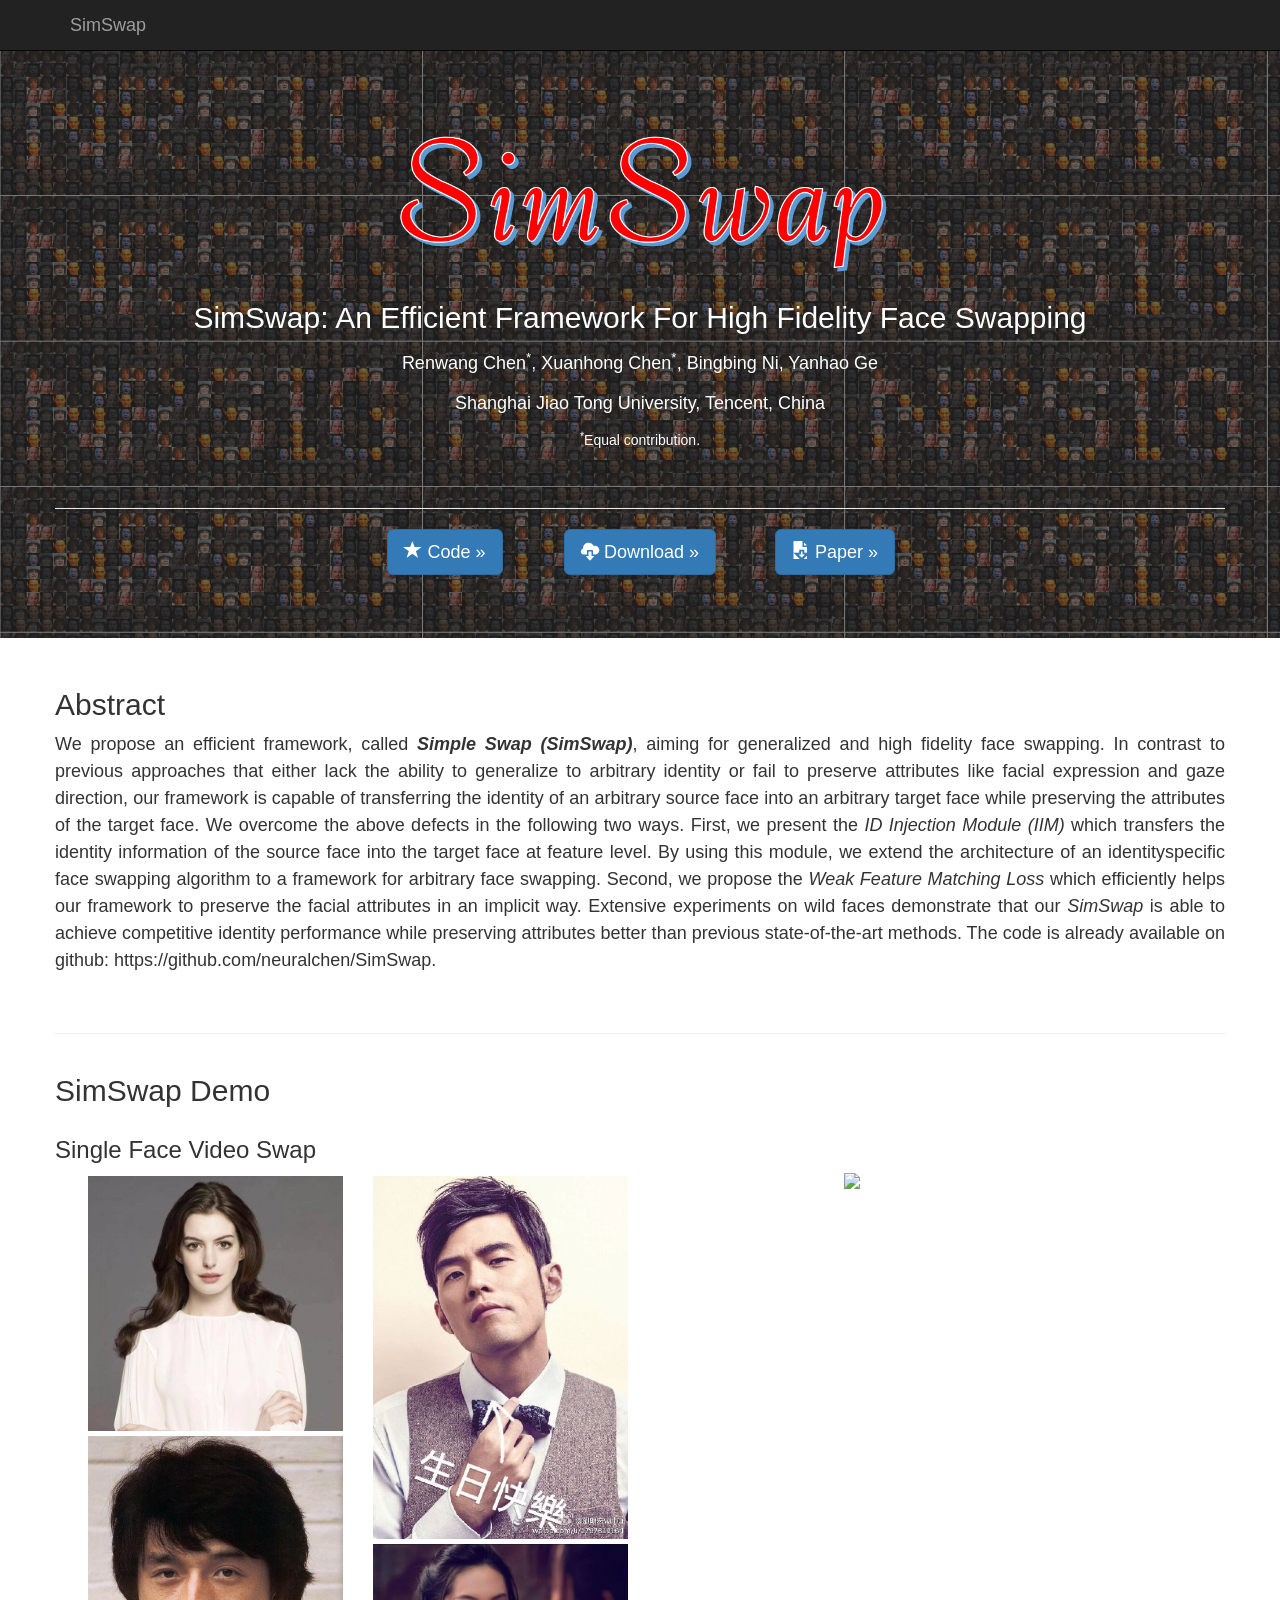
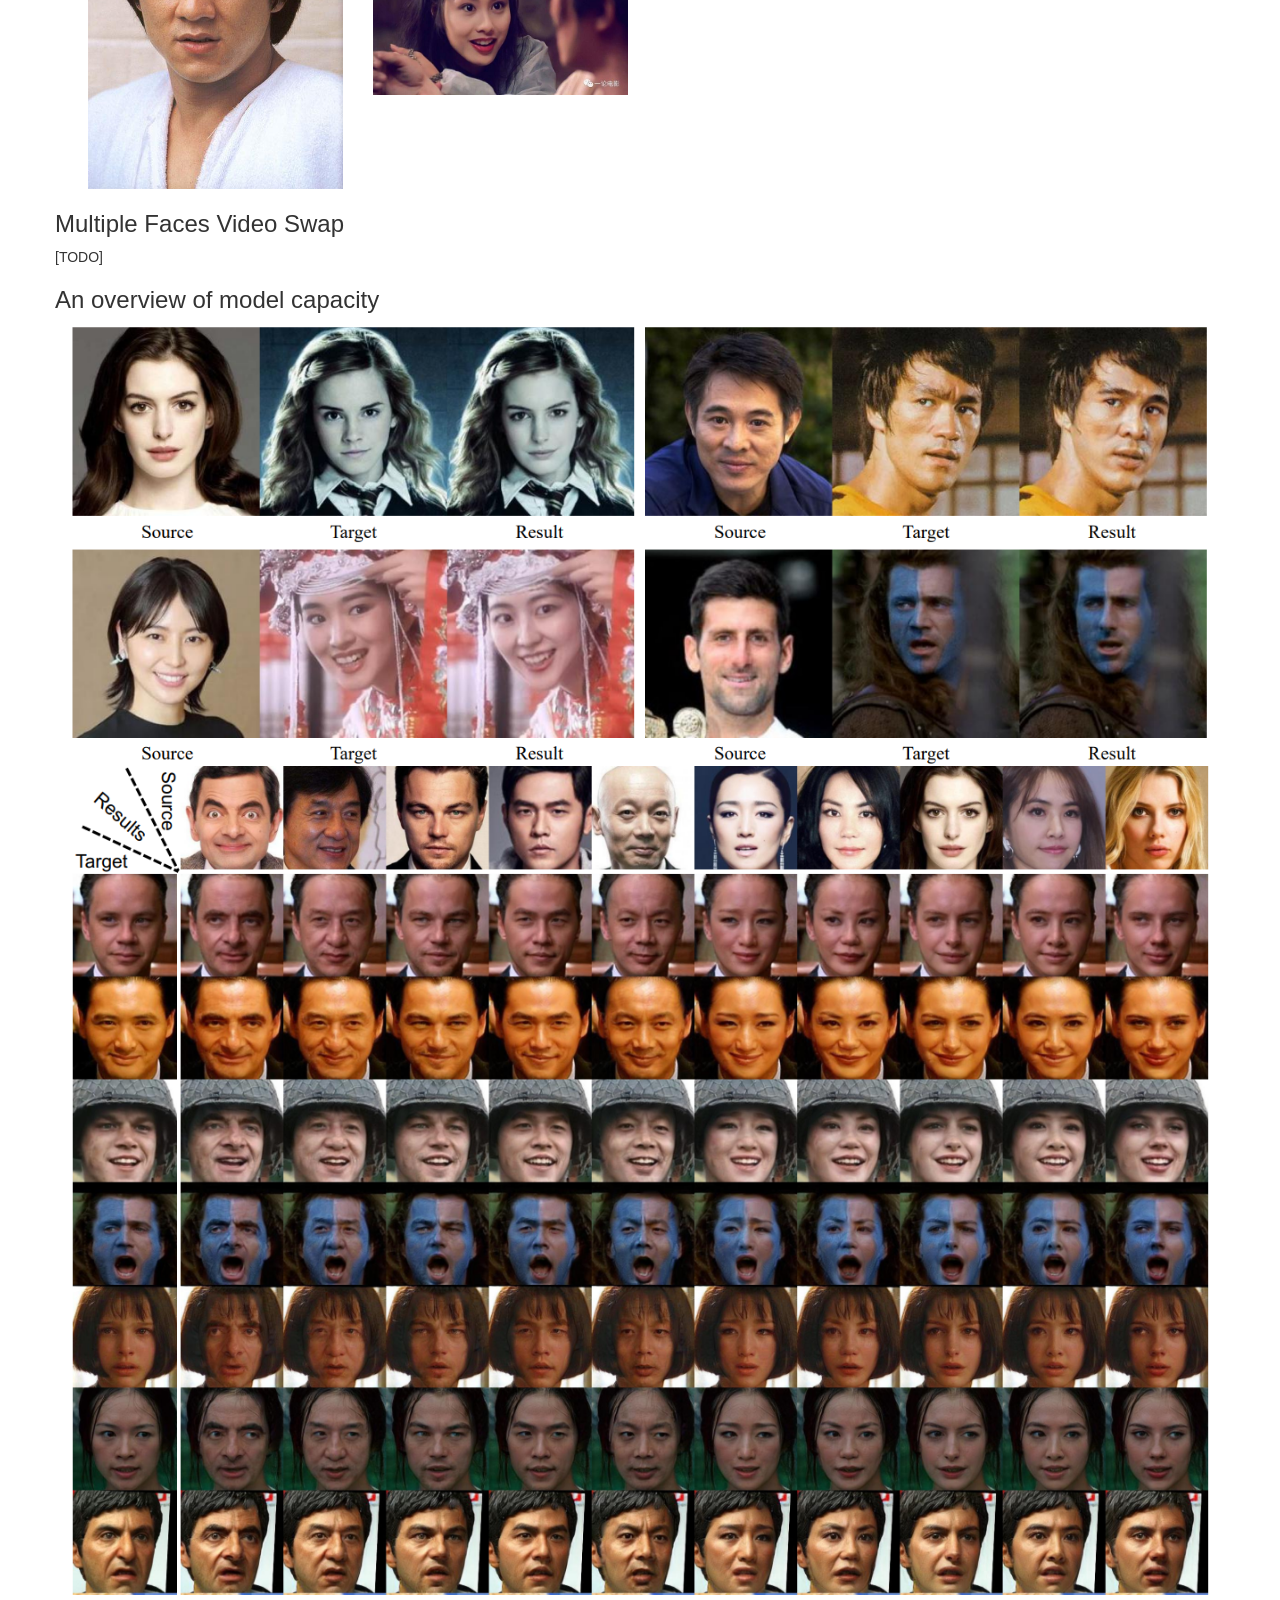
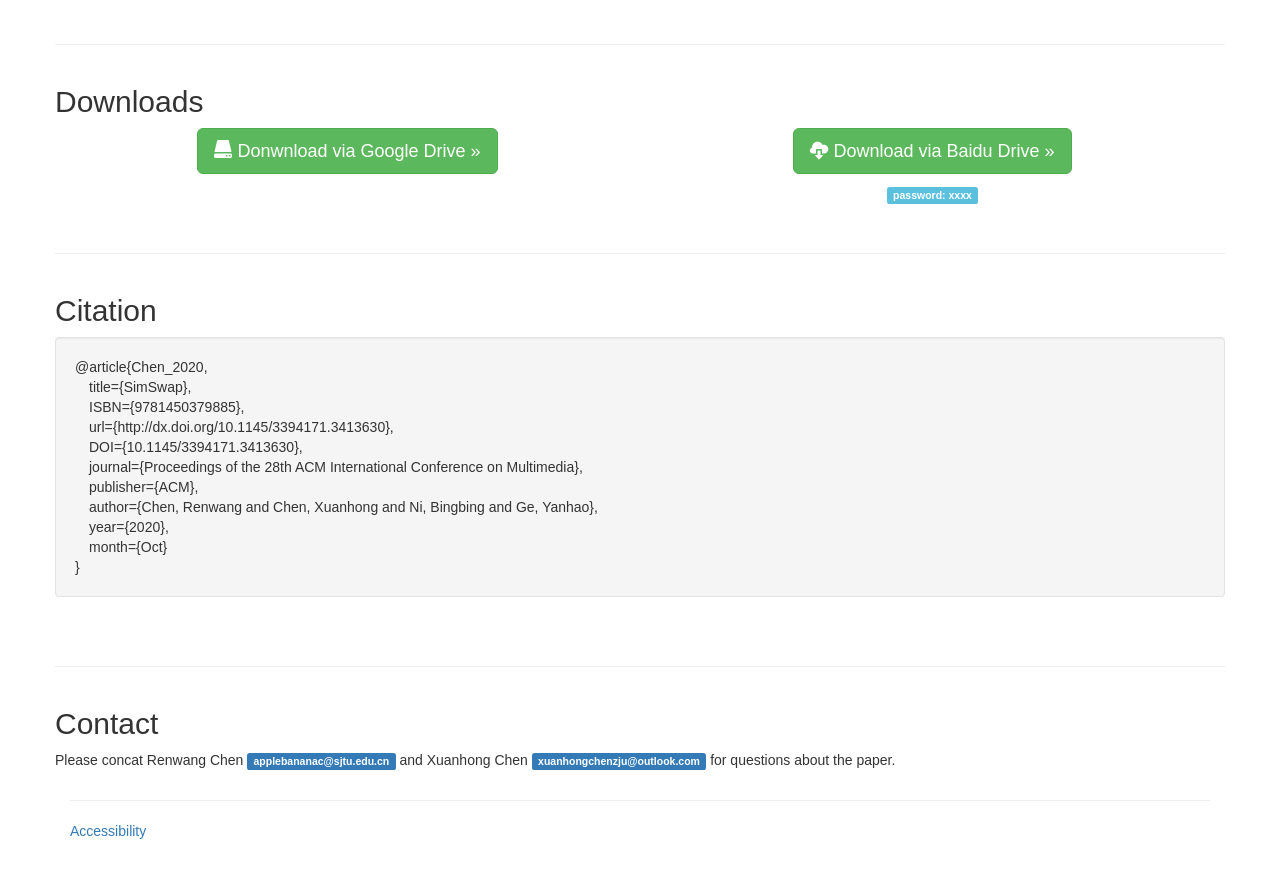
==== commit 9dc80e25: "Add logo page" ====
--- a/docs/index.html
+++ b/docs/index.html
@@ -62,7 +62,9 @@
     </nav>
 
     <!-- Main jumbotron for a primary marketing message or call to action -->
-    <div class="jumbotron jumbotron-fluid" style="background: url('./img/1.png');">
+    <div class="jumbotron jumbotron-fluid" style="background: url('./img/nrsig.png'); background-size: 33%;">
+        <div height=100% width=100% style="background: rgba(255,255,255, 1); background-size: 33%;">
+        </div>
         <div class="container">
             <div class="row">
                 <div class="col-md-6 col-md-offset-3 text-center">
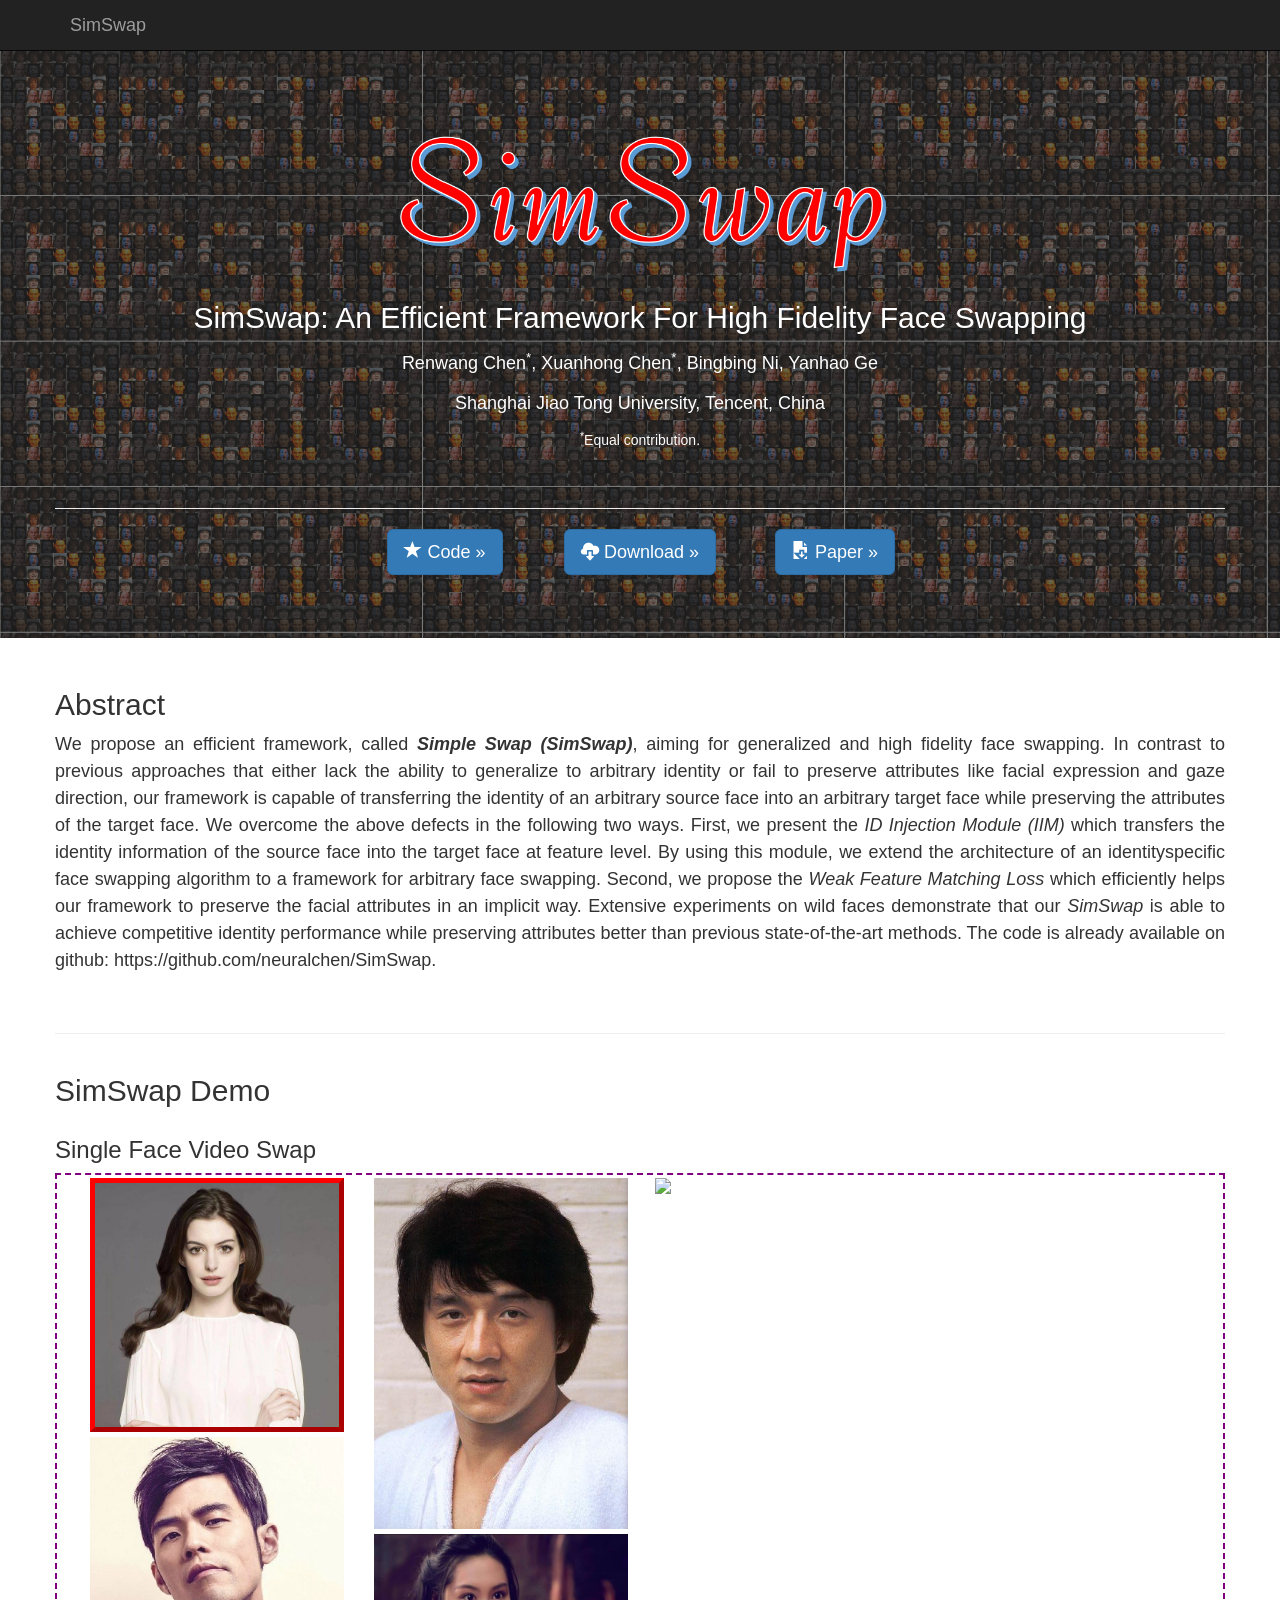
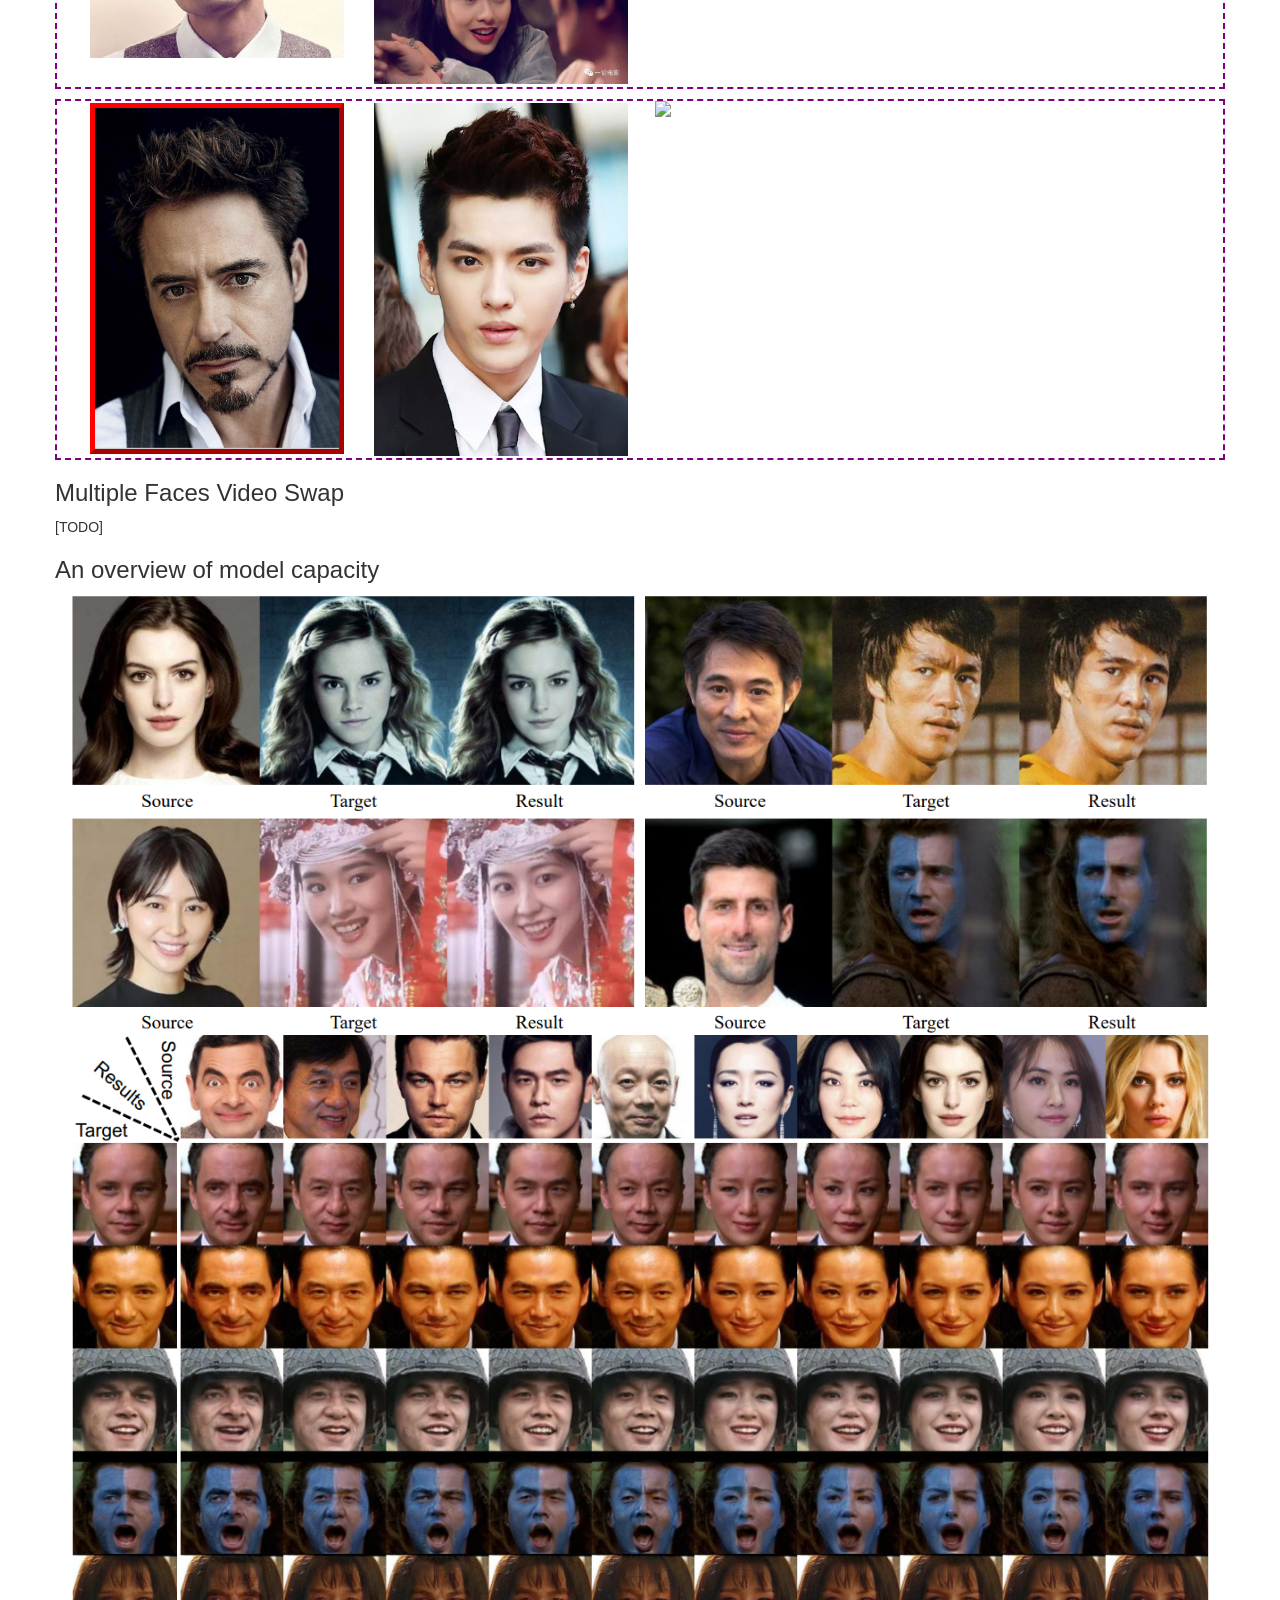
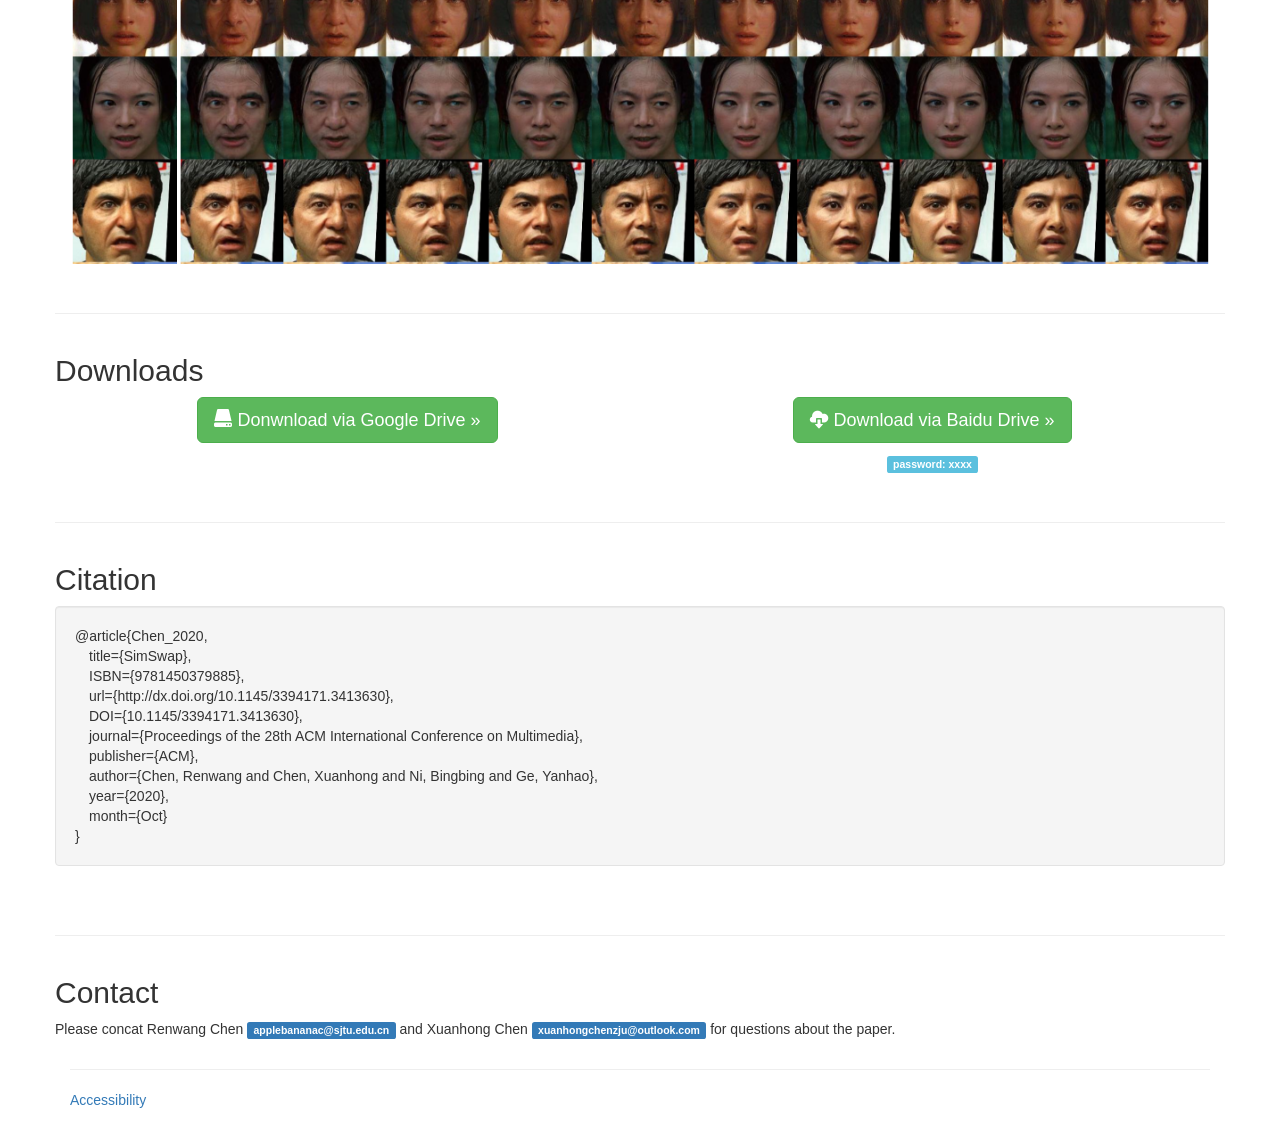
==== commit d4b58fe1: "Update web" ====
--- a/docs/index.html
+++ b/docs/index.html
@@ -150,19 +150,19 @@
                 <h3>Single Face Video Swap</h3>
             </div>
         </div>
-        <div class="row">
+        <div class="row select-show">
             <div class="col-md-12">
                 <div class="col-md-3 which-image-container">
                     <div class="which-image" id=anni>
                         <img src="./img/id/anni.jpg" onclick="select_source(0)" />
                     </div>
                     <div class="which-image" id=chenglong>
-                        <img src="./img/id/chenglong.jpg" onclick="select_source(1)" />
+                        <img src="./img/id/zhoujielun.jpg" onclick="select_source(1)" />
                     </div>
                 </div>
                 <div class="col-md-3 which-image-container">
                     <div class="which-image" id=zhoujielun>
-                        <img src="./img/id/zhoujielun.jpg" onclick="select_source(2)" />
+                        <img src="./img/id/chenglong.jpg" onclick="select_source(2)" />
                     </div>
                     <div class="which-image" id=zhuyin>
                         <img src="./img/id/zhuyin.jpg" onclick="select_source(3)" />
@@ -172,11 +172,23 @@
                     <img id=jiroujinlun src="./img/anni.webp" />
                 </div>
             </div>
-
-
-            <!-- <img width=24% src="./img/chenglong.webp" />
-            <img width=24% src="./img/zhoujielun.webp" />
-            <img width=24% src="./img/zhuyin.webp" /> -->
+        </div>
+        <div class="row select-show" style="margin-top: 10px;">
+            <div class="col-md-12">
+                <div class="col-md-3 which-image-container">
+                    <div class="which-image" id=Iron_man>
+                        <img src="./img/id/Iron_man.jpg" onclick="select_source2(0)" />
+                    </div>
+                </div>
+                <div class="col-md-3 which-image-container">
+                    <div class="which-image" id=wuyifan>
+                        <img src="./img/id/wuyifan.png" onclick="select_source2(1)" />
+                    </div>
+                </div>
+                <div class="col-md-6 image-display2">
+                    <img id=mama src="./img/mama_mask_Trim_short.webp" />
+                </div>
+            </div>
         </div>
         <div class="row">
             <div class="col-md-*">
@@ -319,6 +331,15 @@
     <script src="./js/bootstrap.min.js"></script>
     <!-- IE10 viewport hack for Surface/desktop Windows 8 bug -->
     <script src="./js/ie10-viewport-bug-workaround.js"></script>
+    <script>
+        document.getElementById('Iron_man').style.borderWidth = '5px';
+        document.getElementById('Iron_man').style.borderColor = 'red';
+        document.getElementById('Iron_man').style.borderStyle = 'outset';
+
+        document.getElementById('anni').style.borderWidth = '5px';
+        document.getElementById('anni').style.borderColor = 'red';
+        document.getElementById('anni').style.borderStyle = 'outset';
+    </script>
 </body>
 
 </html>
--- a/docs/css/page.css
+++ b/docs/css/page.css
@@ -22,6 +22,7 @@
     margin: 1% 1% 1% 1%;
     width: 100%;
     height: auto;
+
 }
 
 .which-image img {
@@ -29,7 +30,20 @@
     width: 100%;
 }
 
-.image-display img {
+.image-display2 img {
     float: right;
-    width: 65%;
+    width: 100%;
+}
+/* .image-display{
+    align-items: center;
+}
+.image-display2{
+    align-items: center;
+} */
+.select-show {
+    border-style: dashed;
+    border-width: 2px;
+    border-color: purple;
+
+    /* padding: 2px; */
 }
